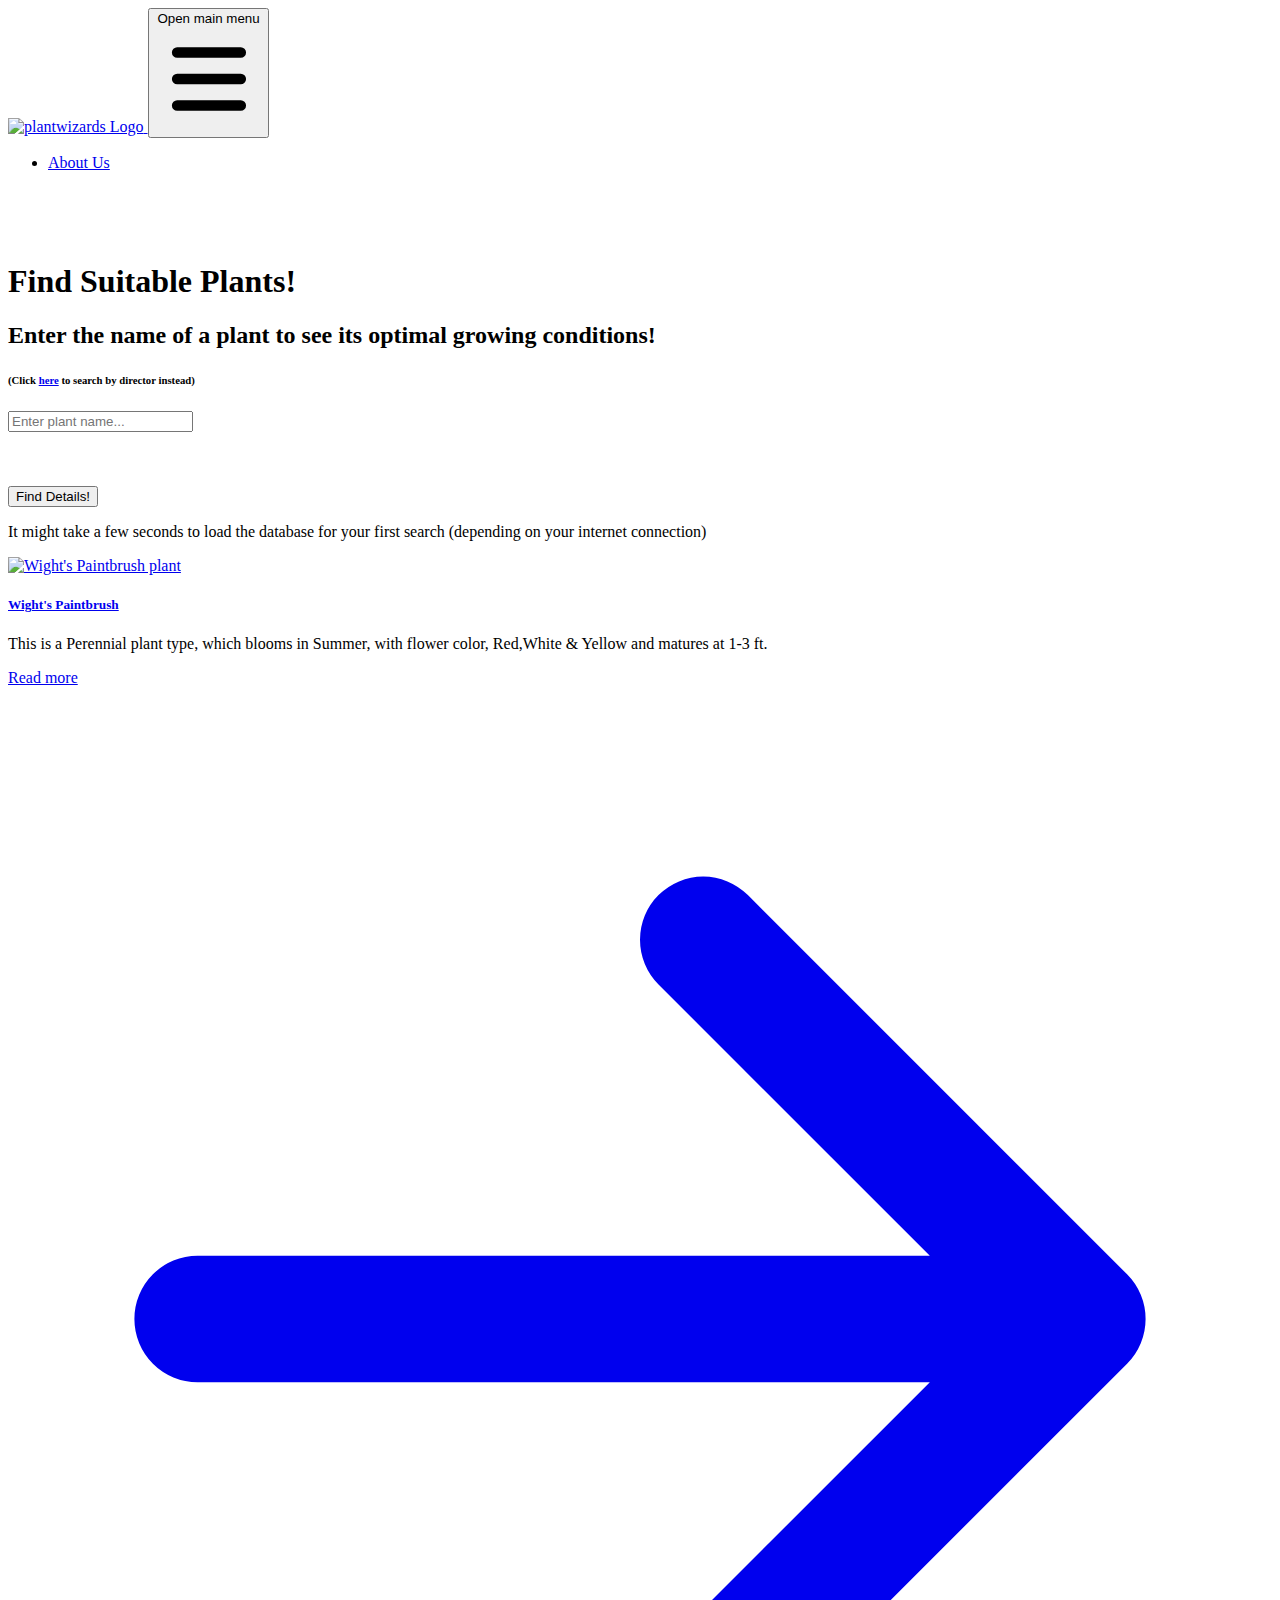
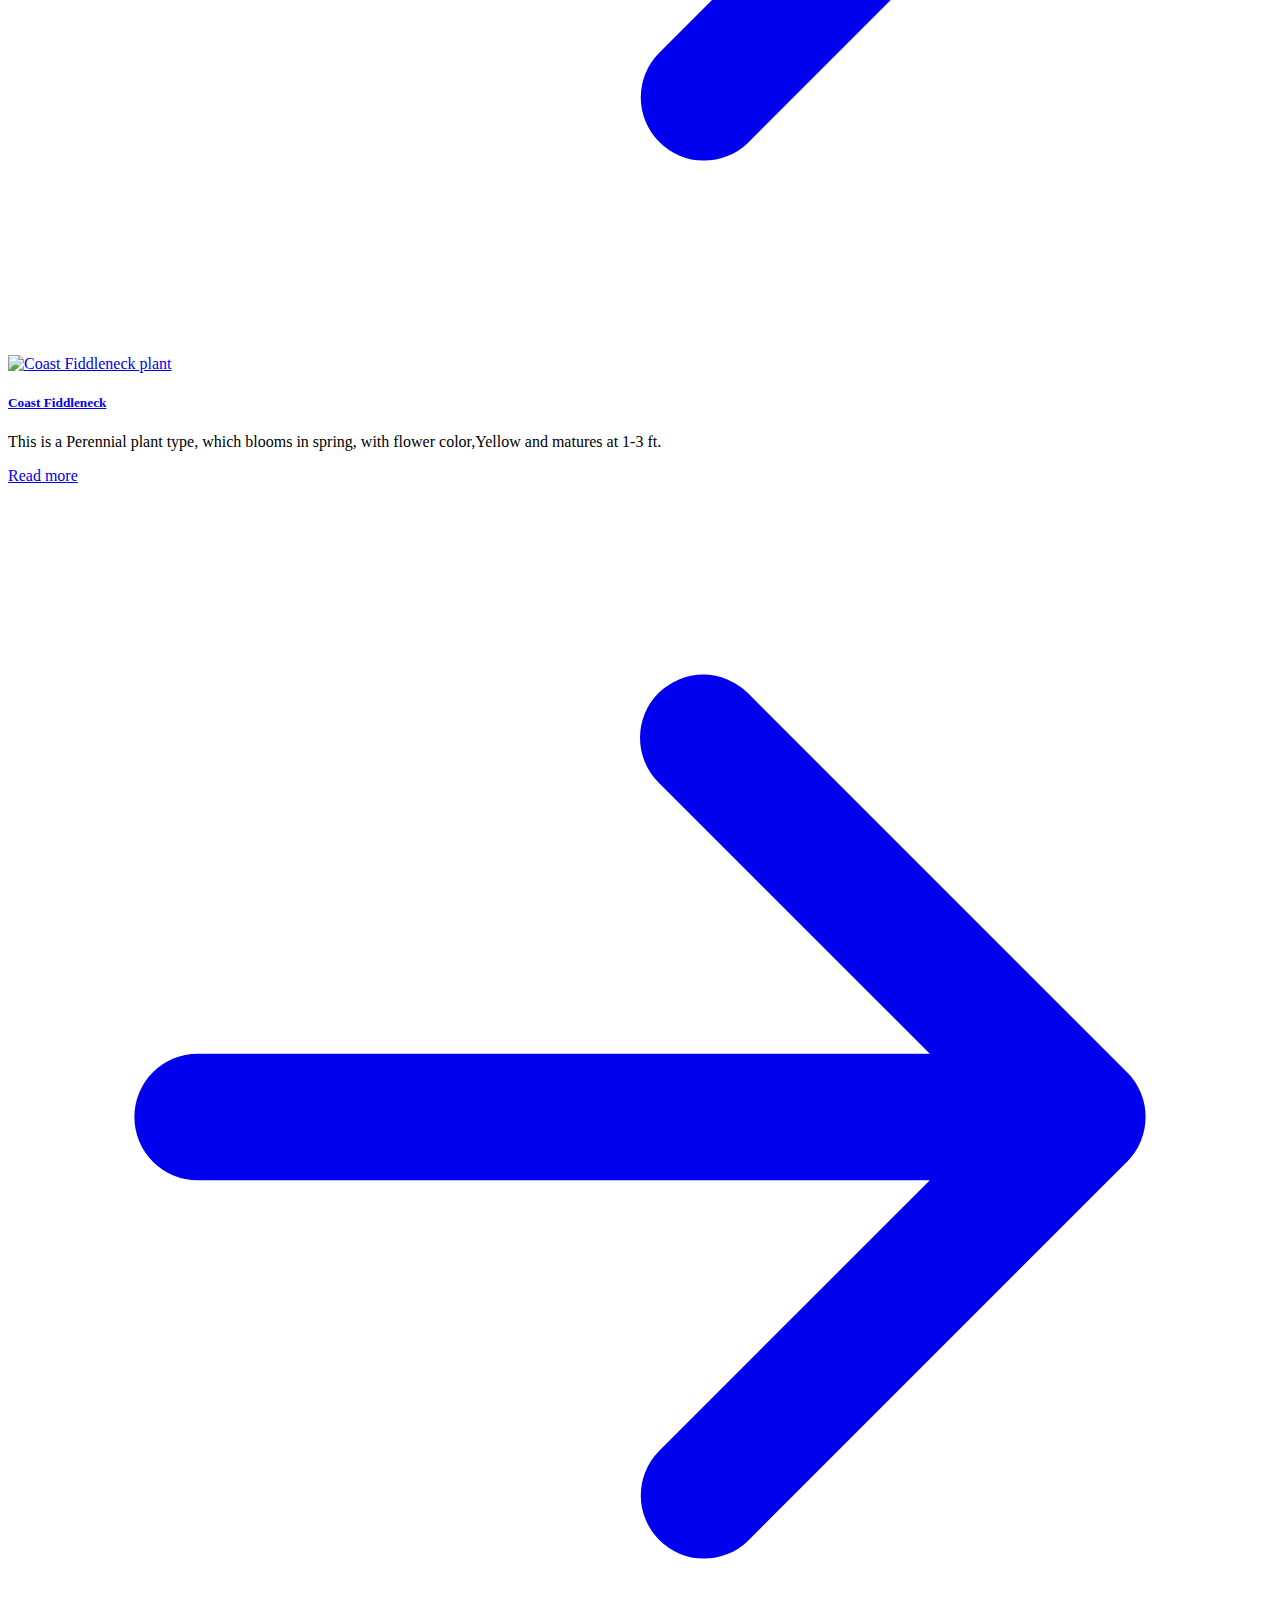
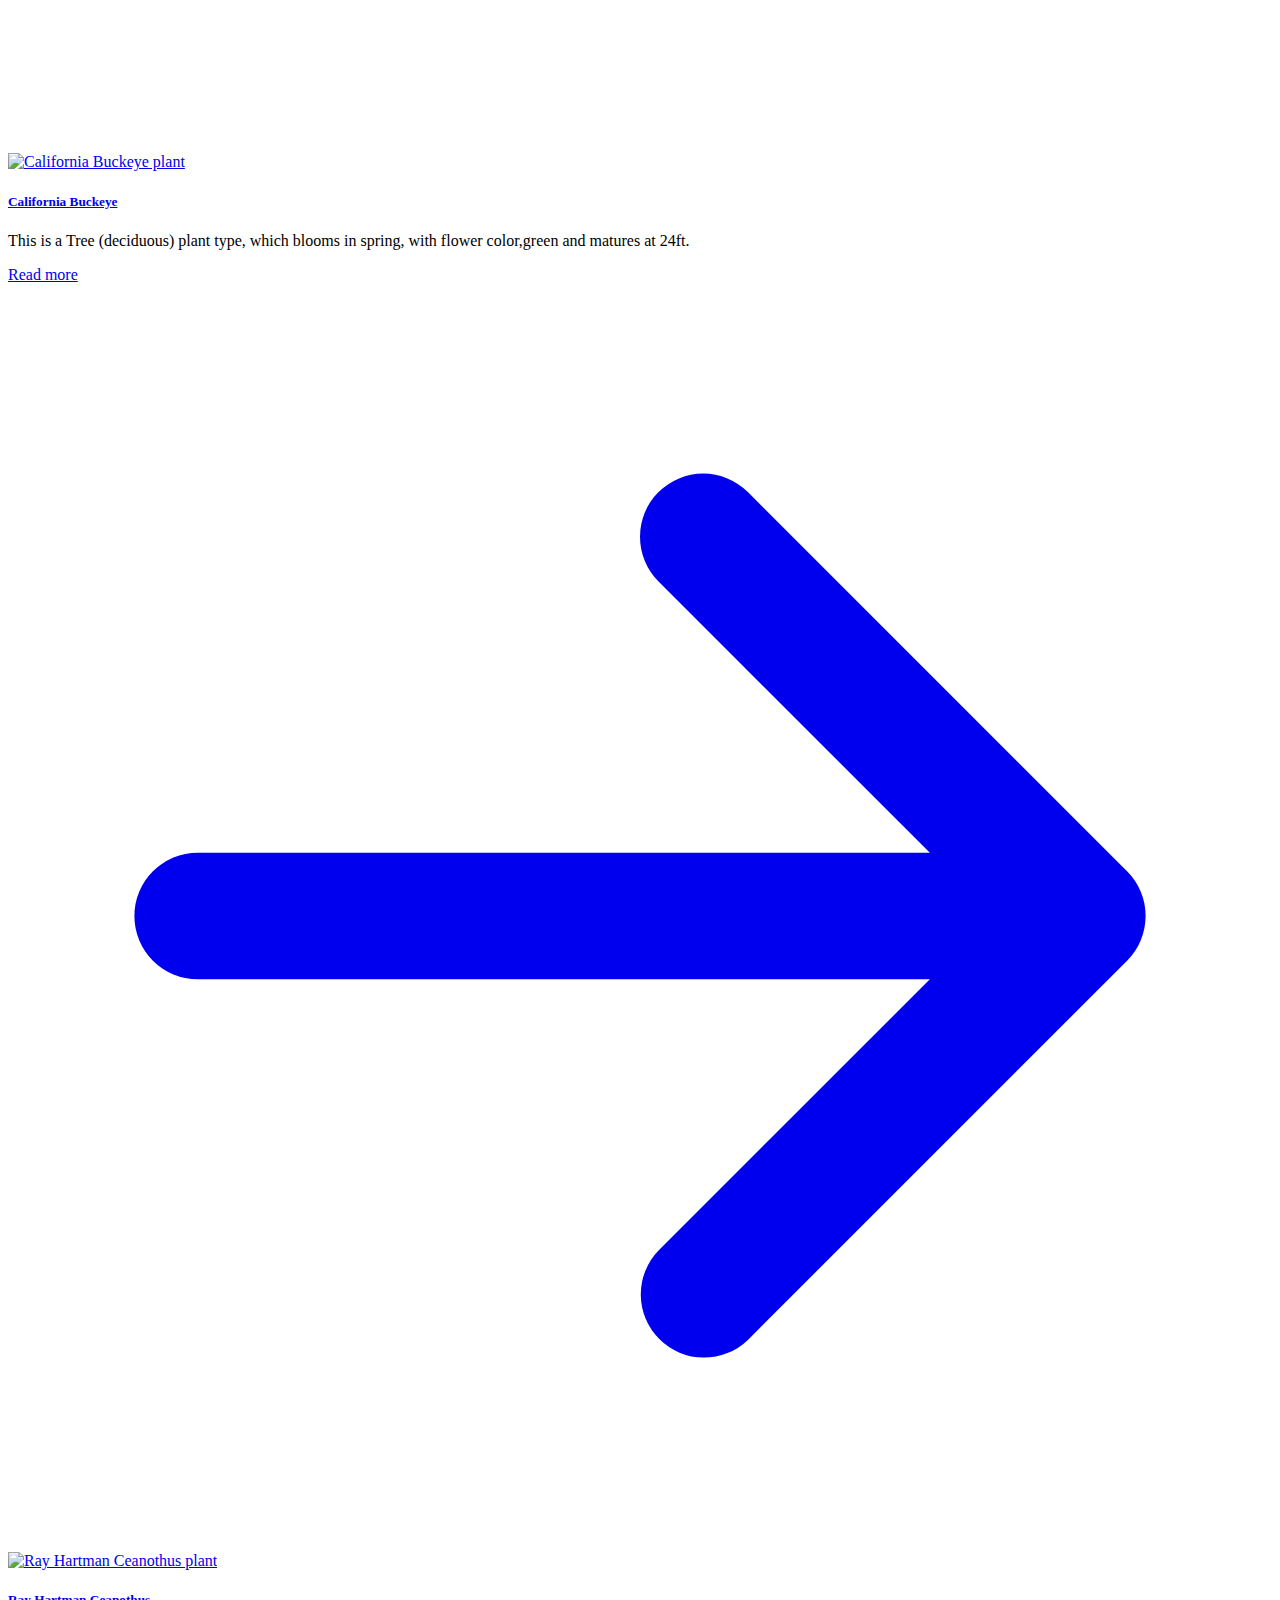
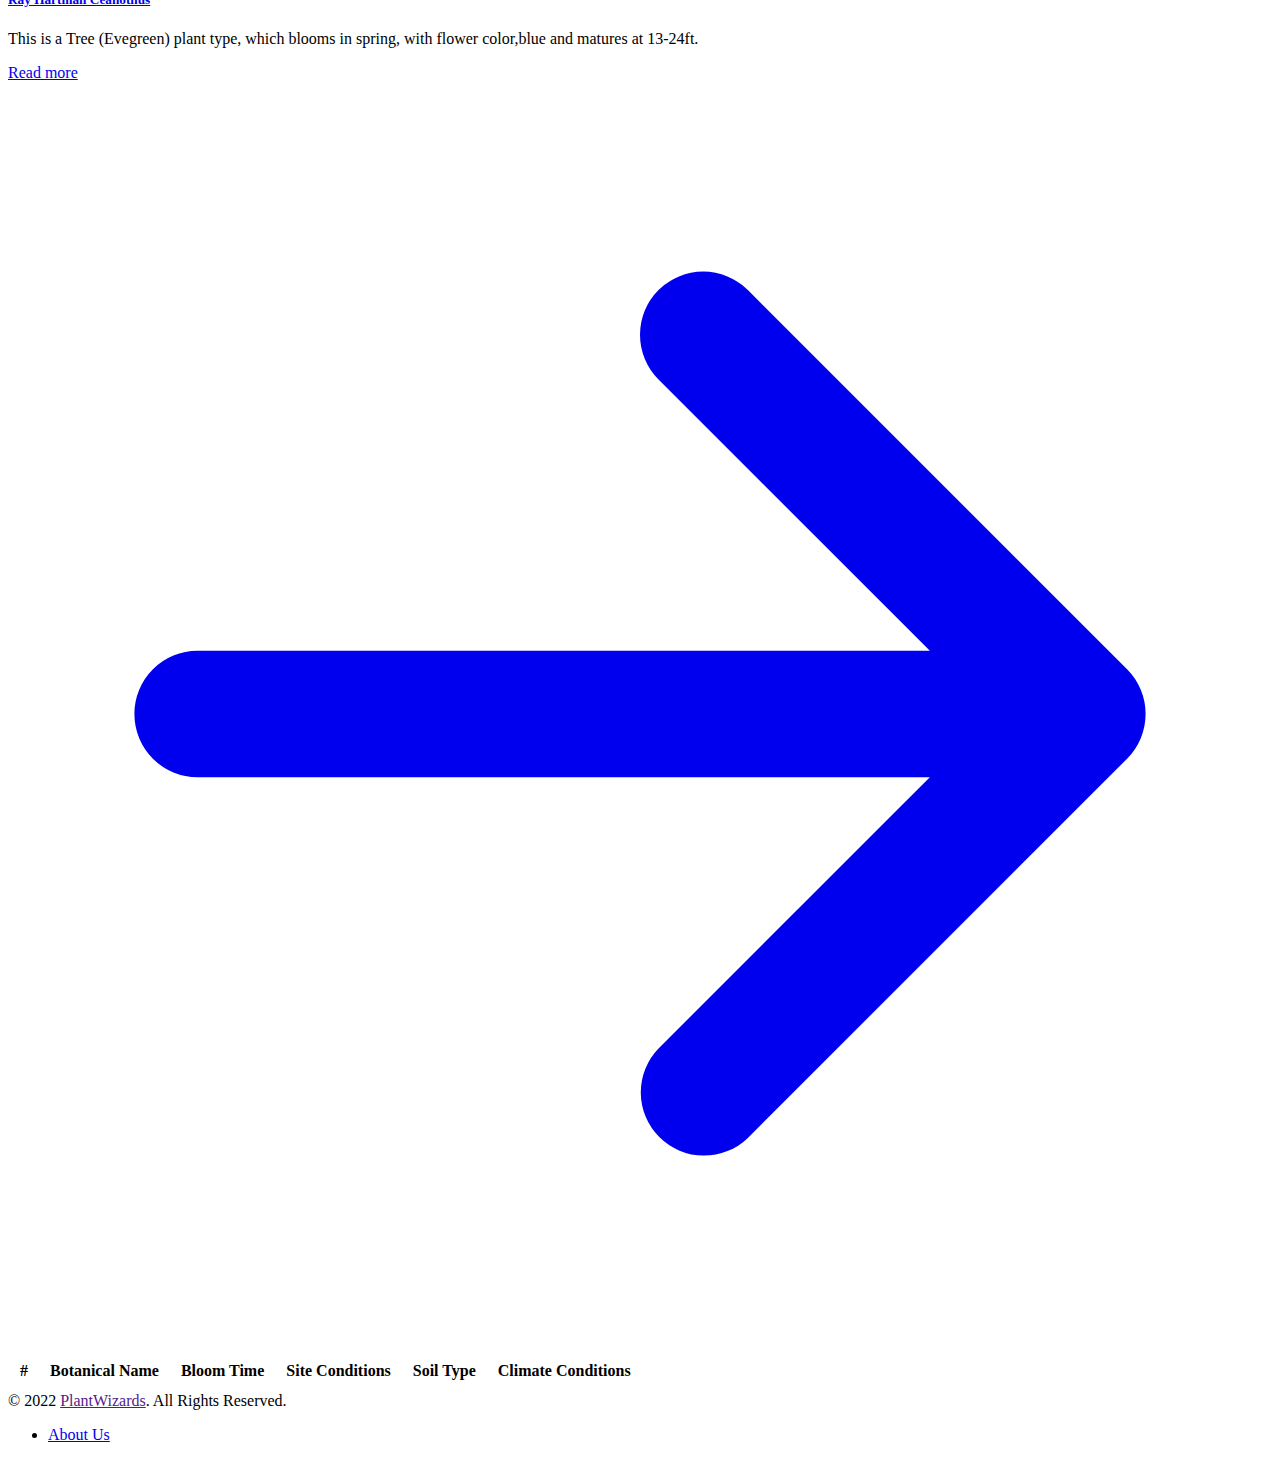
==== index.html @ cb4fd293 "Updated the images on the index page with the correct name" ====
<!DOCTYPE html>
<html lang="en">

<head>
  <!-- Global site tag (gtag.js) - Google Analytics -->

  <meta charset="utf-8" />
  <meta name="viewport" content="width=device-width, initial-scale=1, shrink-to-fit=yes" />
  <meta name="description" content="" />
  <meta name="author" content="" />
  <title>Indoor Plants!</title>

  <!-- Font Awesome icons (free version)-->
  <script src="https://use.fontawesome.com/releases/v5.15.1/js/all.js" crossorigin="anonymous"></script>
  <!-- Google fonts-->
  <link href="https://fonts.googleapis.com/css?family=Varela+Round" rel="stylesheet" />
  <script src="https://d3js.org/d3.v5.min.js"></script>

  <!-- Core theme CSS (includes Bootstrap)-->
  <link href="css/styles.css" rel="stylesheet" />


  <link rel="stylesheet" href="https://unpkg.com/flowbite@1.5.3/dist/flowbite.min.css" />
  <script src="https://cdn.tailwindcss.com"></script>
  <script src="https://cdn.tailwindcss.com?plugins=forms,typography,aspect-ratio,line-clamp"></script>

  <script>
    tailwind.config = {
      theme: {
        darkMode: 'class',
        extend: {
          fontFamily: {
            inter: ['Inter', 'sans-serif'],
            poppins: ['Poppins', 'sans-serif'],
          },
          colors: {
            darkGreen: '#328704',
            lightGreen: '#98E8BC',
          },
        },
      },
    }
  </script>

</head>




<body class="text-gray-500 dark:text-gray-400 dark:bg-gray-900">

  <header class="bg-darkGreen">
    <nav class=" border-gray-200 px-2 sm:px-4 rounded">

      <div class="container flex flex-wrap justify-between items-center mx-auto">
        <a href="index.html" class="flex items-center">
          <img src="PlantWizards logo.png" class="mr-3 h-8 w-auto lg:block" aria-current="page" alt="plantwizards Logo">
          <!-- <span class="self-center text-xl font-semibold whitespace-nowrap dark:text-white">Flowbite</span> -->
        </a>
        <button data-collapse-toggle="navbar-default" type="button"
          class="inline-flex items-center p-2 ml-3 text-sm text-gray-500 rounded-lg md:hidden hover:bg-gray-100 focus:outline-none focus:ring-2 focus:ring-gray-200 dark:text-gray-400 dark:hover:bg-gray-700 dark:focus:ring-gray-600"
          aria-controls="navbar-default" aria-expanded="false">
          <span class="sr-only">Open main menu</span>
          <svg class="w-6 h-6" aria-hidden="true" fill="currentColor" viewBox="0 0 20 20"
            xmlns="http://www.w3.org/2000/svg">
            <path fill-rule="evenodd"
              d="M3 5a1 1 0 011-1h12a1 1 0 110 2H4a1 1 0 01-1-1zM3 10a1 1 0 011-1h12a1 1 0 110 2H4a1 1 0 01-1-1zM3 15a1 1 0 011-1h12a1 1 0 110 2H4a1 1 0 01-1-1z"
              clip-rule="evenodd"></path>
          </svg>
        </button>
        <div class="hidden w-full md:block md:w-auto" id="navbar-default">
          <ul
            class="flex flex-col p-4 mt-4 rounded-lg border-gray-100 md:flex-row md:space-x-8 md:mt-0 md:text-sm md:font-medium md:border-0 md:bg-white md:bg-transparent dark:bg-gray-800 md:dark:bg-gray-900 dark:border-gray-700">
            <!-- <li>
              <a href="#" class="block py-2 pr-4 pl-3 text-white rounded hover:bg-gray-600 md:p-0 text-base"
                aria-current="page">Plant</a>
            </li> -->

            <li>
              <a href="About Us.html"
                class="block py-2 pr-4 pl-3 text-white rounded hover:bg-gray-600 hover:no-underline md:border-0  md:p-0 text-base">About
                Us</a>
            </li>

          </ul>

        </div>

      </div>
    </nav>

  </header>







  <div class="mas">
    <div class="container h-100 align-items-center">
      <div class="row">
        <div class="col-md-12">
          <div class="mx-auto">
            <br>
            <br>
            <br>
            <h1 class=>Find Suitable Plants!</h1>
            <h2 class=>Enter the name of a plant to see its optimal growing conditions!</h2>
            <h6>(Click <a href="https://jurgenarias.github.io/director/">here</a> to search by director instead)</h6>

            <form id="form">

              <div class="input-group input-group-newsletter">

                <input class="form-control" id="user-input" placeholder="Enter plant name..."
                  aria-label="Enter email..." aria-describedby="submit-button" />
                <br>
                <br>
                <br>
                <br>
                <div class="boton input-group-append" id="boton">
                  <button
                    class="mt-6 boton btn btn-secondary text-white bg-gray-800 hover:bg-gray-900 focus:outline-none focus:ring-4 focus:ring-gray-300 font-medium rounded-lg text-sm px-2 py-2.5 mr-2 mb-2 dark:bg-gray-800 dark:hover:bg-gray-700 dark:focus:ring-gray-700 dark:border-gray-700"
                    type="button" id="button">Find Details!</button>
                </div>
              </div>
            </form>

            <p class="mt-6 noresults">
            </p>
            <p class="noresults2">It might take a few seconds to load the database for your first search (depending on
              your internet connection)
            </p>


            <!-- Card section -->
            <div class="container mx-auto p-0.5 grid grid-cols-4 gap-4">

              <div
                class="mt-6 mx-2 max-w-sm bg-white rounded-sm border border-gray-200 shadow-md dark:bg-gray-800 dark:border-gray-700">
                <a href="#">
                  <img class="mt-6 mx-auto w-60" src="images\Wight's_Paintbrush.jpg" alt="Wight's Paintbrush plant">
                </a>
                <div class="p-3">
                  <a href="#">
                    <h5 class="text-base font-bold tracking-tight text-gray-900 dark:text-white">Wight's Paintbrush</h5>
                  </a>
                  <p class="mb-3 text-sm font-light text-gray-700 dark:text-gray-400"> This is a Perennial plant type, which	
                    blooms in Summer, with flower color, Red,White & Yellow and matures at 1-3 ft.</p>
                  <a href="#"
                    class="inline-flex items-center py-2 px-3 text-sm font-medium text-center text-white bg-blue-700 rounded-lg hover:bg-blue-800 focus:ring-4 focus:outline-none focus:ring-blue-300 dark:bg-blue-600 dark:hover:bg-blue-700 dark:focus:ring-blue-800">
                    Read more
                    <svg aria-hidden="true" class="ml-2 -mr-1 w-4 h-4" fill="currentColor" viewBox="0 0 20 20"
                      xmlns="http://www.w3.org/2000/svg">
                      <path fill-rule="evenodd"
                        d="M10.293 3.293a1 1 0 011.414 0l6 6a1 1 0 010 1.414l-6 6a1 1 0 01-1.414-1.414L14.586 11H3a1 1 0 110-2h11.586l-4.293-4.293a1 1 0 010-1.414z"
                        clip-rule="evenodd"></path>
                    </svg>
                  </a>
                </div>
              </div>

              <div
                class="mt-6 mx-2 max-w-sm bg-white rounded-sm border border-gray-200 shadow-md dark:bg-gray-800 dark:border-gray-700">
                <a href="#">
                  <img class="mt-6 mx-auto" src="images\Coast_Fiddleneck.jpg" alt="Coast Fiddleneck plant">
                </a>
                <div class="p-3">
                  <a href="#">
                    <h5 class="text-base font-bold tracking-tight text-gray-900 dark:text-white">Coast Fiddleneck</h5>
                  </a>
                  <p class="mb-7 text-sm font-light text-gray-700 dark:text-gray-400">This is a Perennial plant type, which	
                    blooms in spring, with flower color,Yellow and matures at 1-3 ft.</p>
                  <a href="#"
                    class="inline-flex items-center py-2 px-3 text-sm font-medium text-center text-white bg-blue-700 rounded-lg hover:bg-blue-800 focus:ring-4 focus:outline-none focus:ring-blue-300 dark:bg-blue-600 dark:hover:bg-blue-700 dark:focus:ring-blue-800">
                    Read more
                    <svg aria-hidden="true" class="ml-2 -mr-1 w-4 h-4" fill="currentColor" viewBox="0 0 20 20"
                      xmlns="http://www.w3.org/2000/svg">
                      <path fill-rule="evenodd"
                        d="M10.293 3.293a1 1 0 011.414 0l6 6a1 1 0 010 1.414l-6 6a1 1 0 01-1.414-1.414L14.586 11H3a1 1 0 110-2h11.586l-4.293-4.293a1 1 0 010-1.414z"
                        clip-rule="evenodd"></path>
                    </svg>
                  </a>
                </div>
              </div>

              <div
                class="mt-6 mx-2 max-w-sm bg-white rounded-sm border border-gray-200 shadow-md dark:bg-gray-800 dark:border-gray-700">
                <a href="#">
                  <img class="mt-6 mx-auto w-60" src="images\California_Buckeye.jpg" alt="California Buckeye plant">
                </a>
                <div class="p-3">
                  <a href="#">
                    <h5 class="text-base font-bold tracking-tight text-gray-900 dark:text-white">California Buckeye</h5>
                  </a>
                  <p class="mb-7 text-sm font-light text-gray-700 dark:text-gray-400">This is a Tree (deciduous) plant type, which	
                    blooms in spring, with flower color,green and matures at 24ft.</p>
                  <a href="#"
                    class="inline-flex items-center py-2 px-3 text-sm font-medium text-center text-white bg-blue-700 rounded-lg hover:bg-blue-800 focus:ring-4 focus:outline-none focus:ring-blue-300 dark:bg-blue-600 dark:hover:bg-blue-700 dark:focus:ring-blue-800">
                    Read more
                    <svg aria-hidden="true" class="ml-2 -mr-1 w-4 h-4" fill="currentColor" viewBox="0 0 20 20"
                      xmlns="http://www.w3.org/2000/svg">
                      <path fill-rule="evenodd"
                        d="M10.293 3.293a1 1 0 011.414 0l6 6a1 1 0 010 1.414l-6 6a1 1 0 01-1.414-1.414L14.586 11H3a1 1 0 110-2h11.586l-4.293-4.293a1 1 0 010-1.414z"
                        clip-rule="evenodd"></path>
                    </svg>
                  </a>
                </div>
              </div>

              <div
                class="mt-6 mx-2 max-w-sm bg-white rounded-sm border border-gray-200 shadow-md dark:bg-gray-800 dark:border-gray-700">
                <a href="#">
                  <img class="mt-6 mx-auto" src="images\Ray_Hartman_Ceanothus.jpg" alt="Ray Hartman Ceanothus plant">
                </a>
                <div class="p-3">
                  <a href="#">
                    <h5 class="text-base font-bold tracking-tight text-gray-900 dark:text-white">Ray Hartman Ceanothus</h5>
                  </a>
                  <p class="mb-7 text-sm font-light text-gray-700 dark:text-gray-400">This is a Tree (Evegreen) plant type, which	
                    blooms in spring, with flower color,blue and matures at 13-24ft.</p>
                  <a href="#"
                    class="inline-flex items-center py-2 px-3 text-sm font-medium text-center text-white bg-blue-700 rounded-lg hover:bg-blue-800 focus:ring-4 focus:outline-none focus:ring-blue-300 dark:bg-blue-600 dark:hover:bg-blue-700 dark:focus:ring-blue-800">
                    Read more
                    <svg aria-hidden="true" class="ml-2 -mr-1 w-4 h-4" fill="currentColor" viewBox="0 0 20 20"
                      xmlns="http://www.w3.org/2000/svg">
                      <path fill-rule="evenodd"
                        d="M10.293 3.293a1 1 0 011.414 0l6 6a1 1 0 010 1.414l-6 6a1 1 0 01-1.414-1.414L14.586 11H3a1 1 0 110-2h11.586l-4.293-4.293a1 1 0 010-1.414z"
                        clip-rule="evenodd"></path>
                    </svg>
                  </a>
                </div>
              </div>

            </div>

            <!-- Card section end -->

            <table class="mt-4 table" cellpadding="10">
              <tbody>
                <thead>
                  <tr>
                    <th scope="col">#</th>
                    <th scope="col">Botanical Name</th>
                    <th scope="col">Bloom Time</th>
                    <th scope="col">Site Conditions</th>
                    <th scope="col">Soil Type</th>
                    <th scope="col">Climate Conditions</th>

                  </tr>
                </thead>

              </tbody>
            </table>


          </div>
        </div>

      </div>
    </div>


  </div>




  <footer class="p-4 bg-white rounded-lg shadow md:flex md:items-center md:justify-between md:p-6 dark:bg-gray-800">
    <span class="text-sm text-gray-500 sm:text-center dark:text-gray-400">© 2022 <a href=""
        class="hover:underline">PlantWizards</a>. All Rights Reserved.
    </span>
    <ul class="flex flex-wrap items-center mt-3 text-sm text-gray-500 dark:text-gray-400 sm:mt-0">
      <li>
        <a href="About Us.html" class="mr-4 hover:underline md:mr-6 ">About Us</a>
      </li>
    </ul>
  </footer>


  <script src="https://unpkg.com/flowbite@1.5.3/dist/flowbite.js"></script>

  <script src="app.js"></script>
  <script src="https://cdn.jsdelivr.net/npm/underscore@1.12.0/underscore-min.js"></script>
  <script src="https://cdnjs.cloudflare.com/ajax/libs/jquery/3.5.1/jquery.min.js"></script>
  <script src="https://cdn.jsdelivr.net/npm/bootstrap@4.5.3/dist/js/bootstrap.bundle.min.js"></script>
  <!-- Third party plugin JS-->
  <script src="https://cdnjs.cloudflare.com/ajax/libs/jquery-easing/1.4.1/jquery.easing.min.js"></script>
  <!-- Core theme JS-->
  <!-- <script src="js/scripts.js"></script> -->
  <script src="vendor/jquery/jquery.min.js"></script>
  <script src="vendor/bootstrap/js/bootstrap.bundle.min.js"></script>

  <!-- Custom scripts for this template -->
  <!-- <script src="js/coming-soon.min.js"></script> -->
</body>

</html>
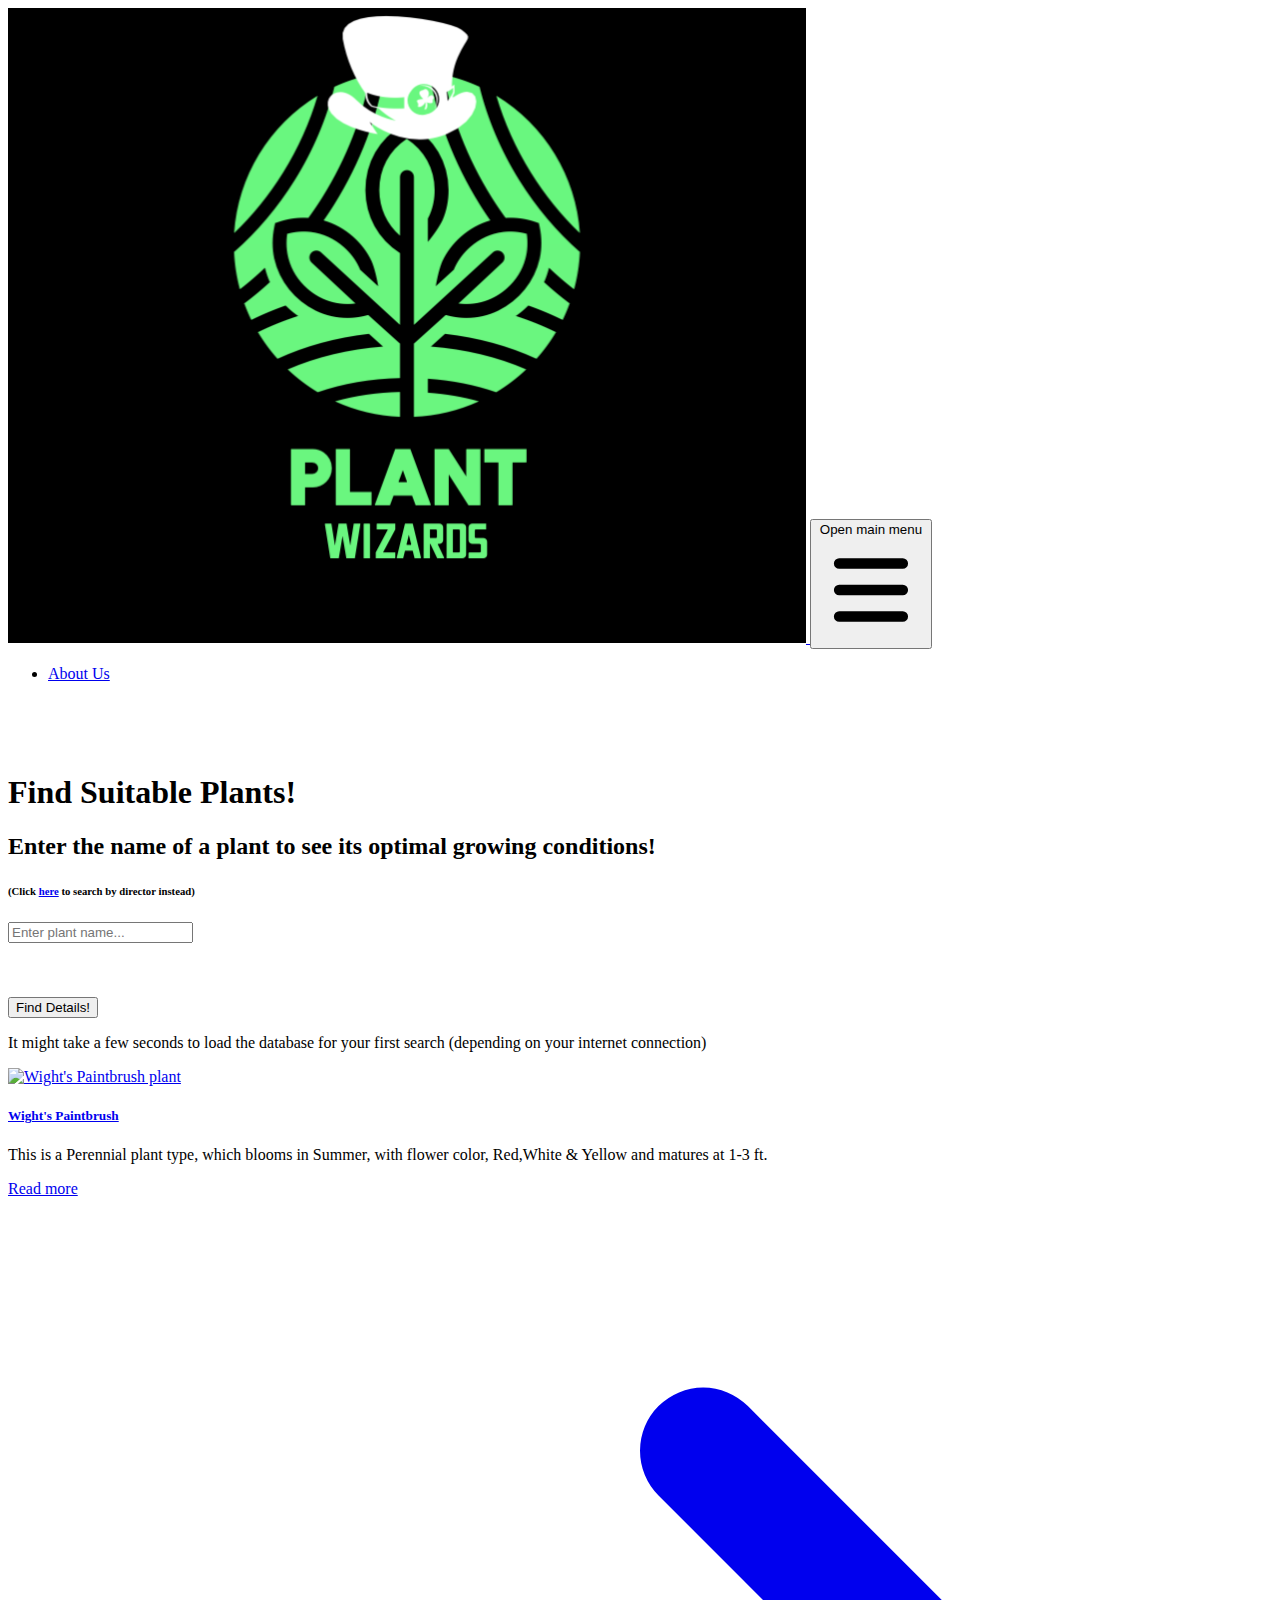
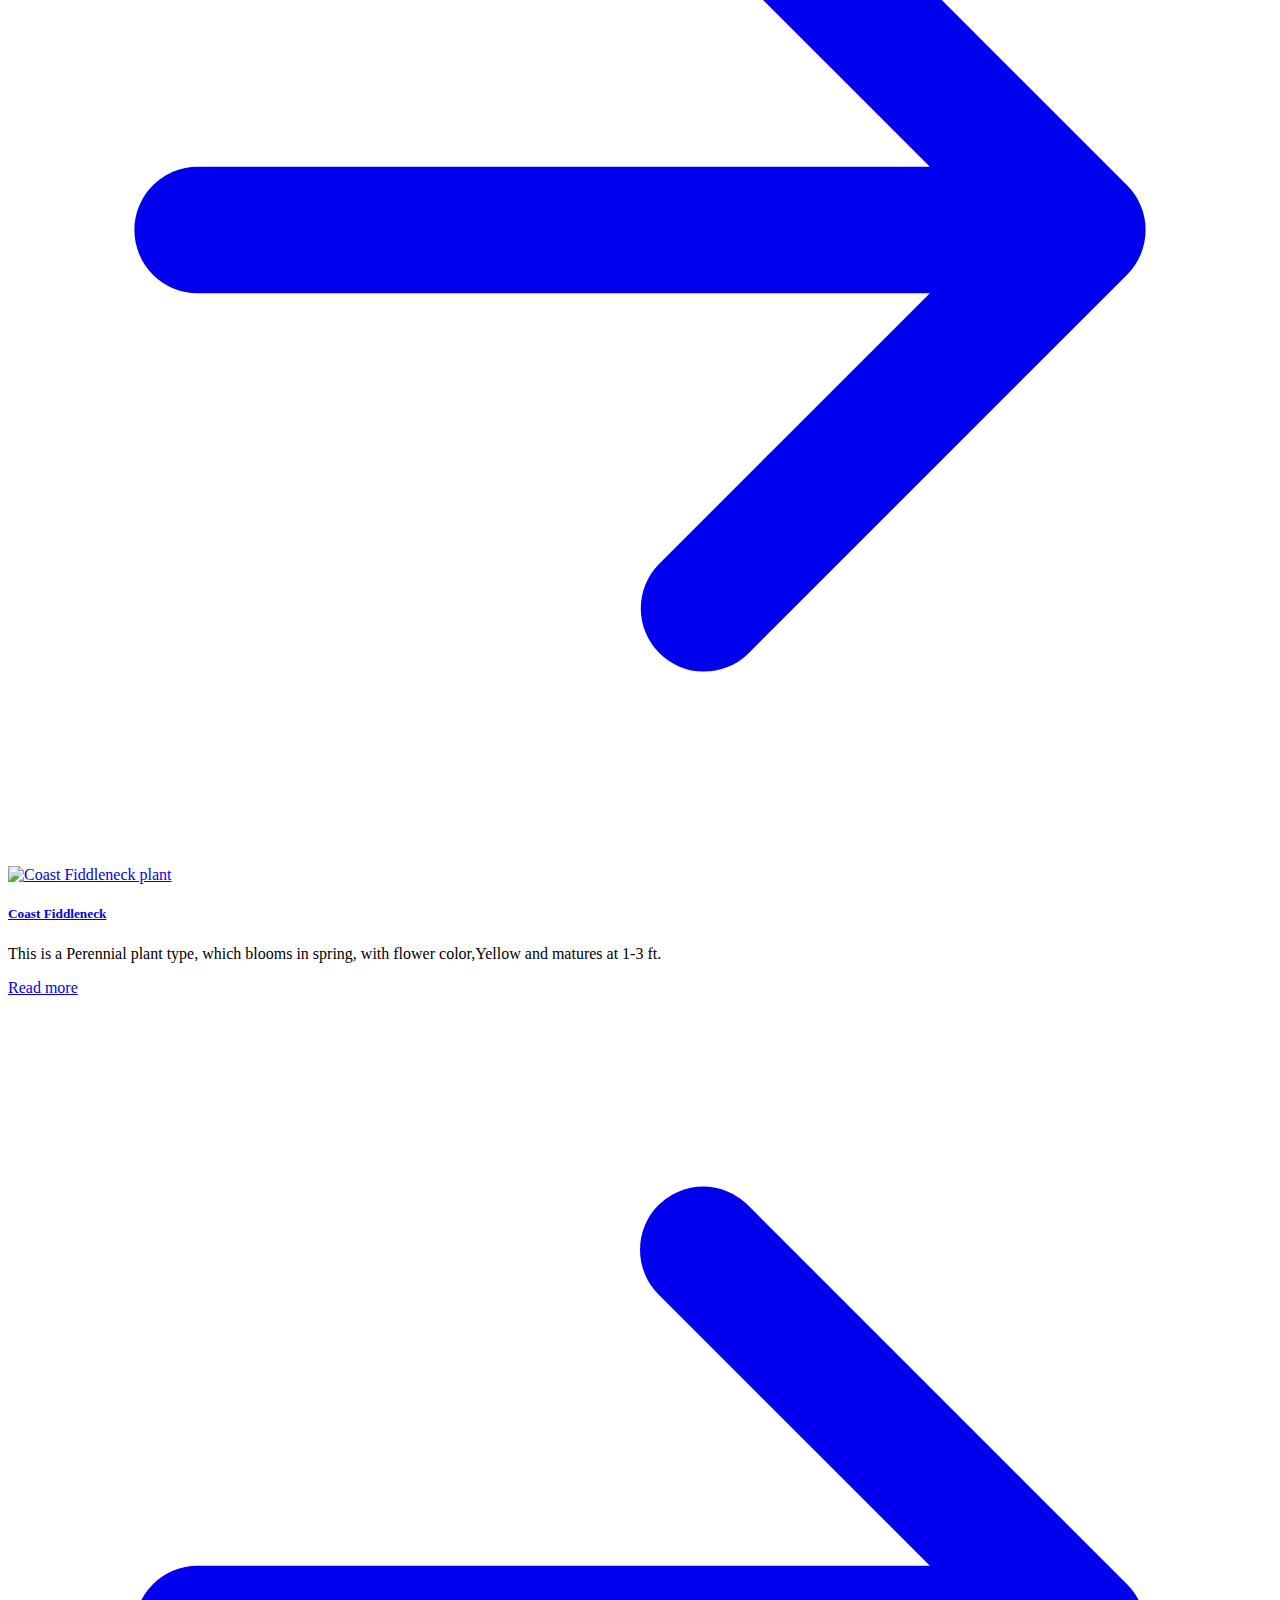
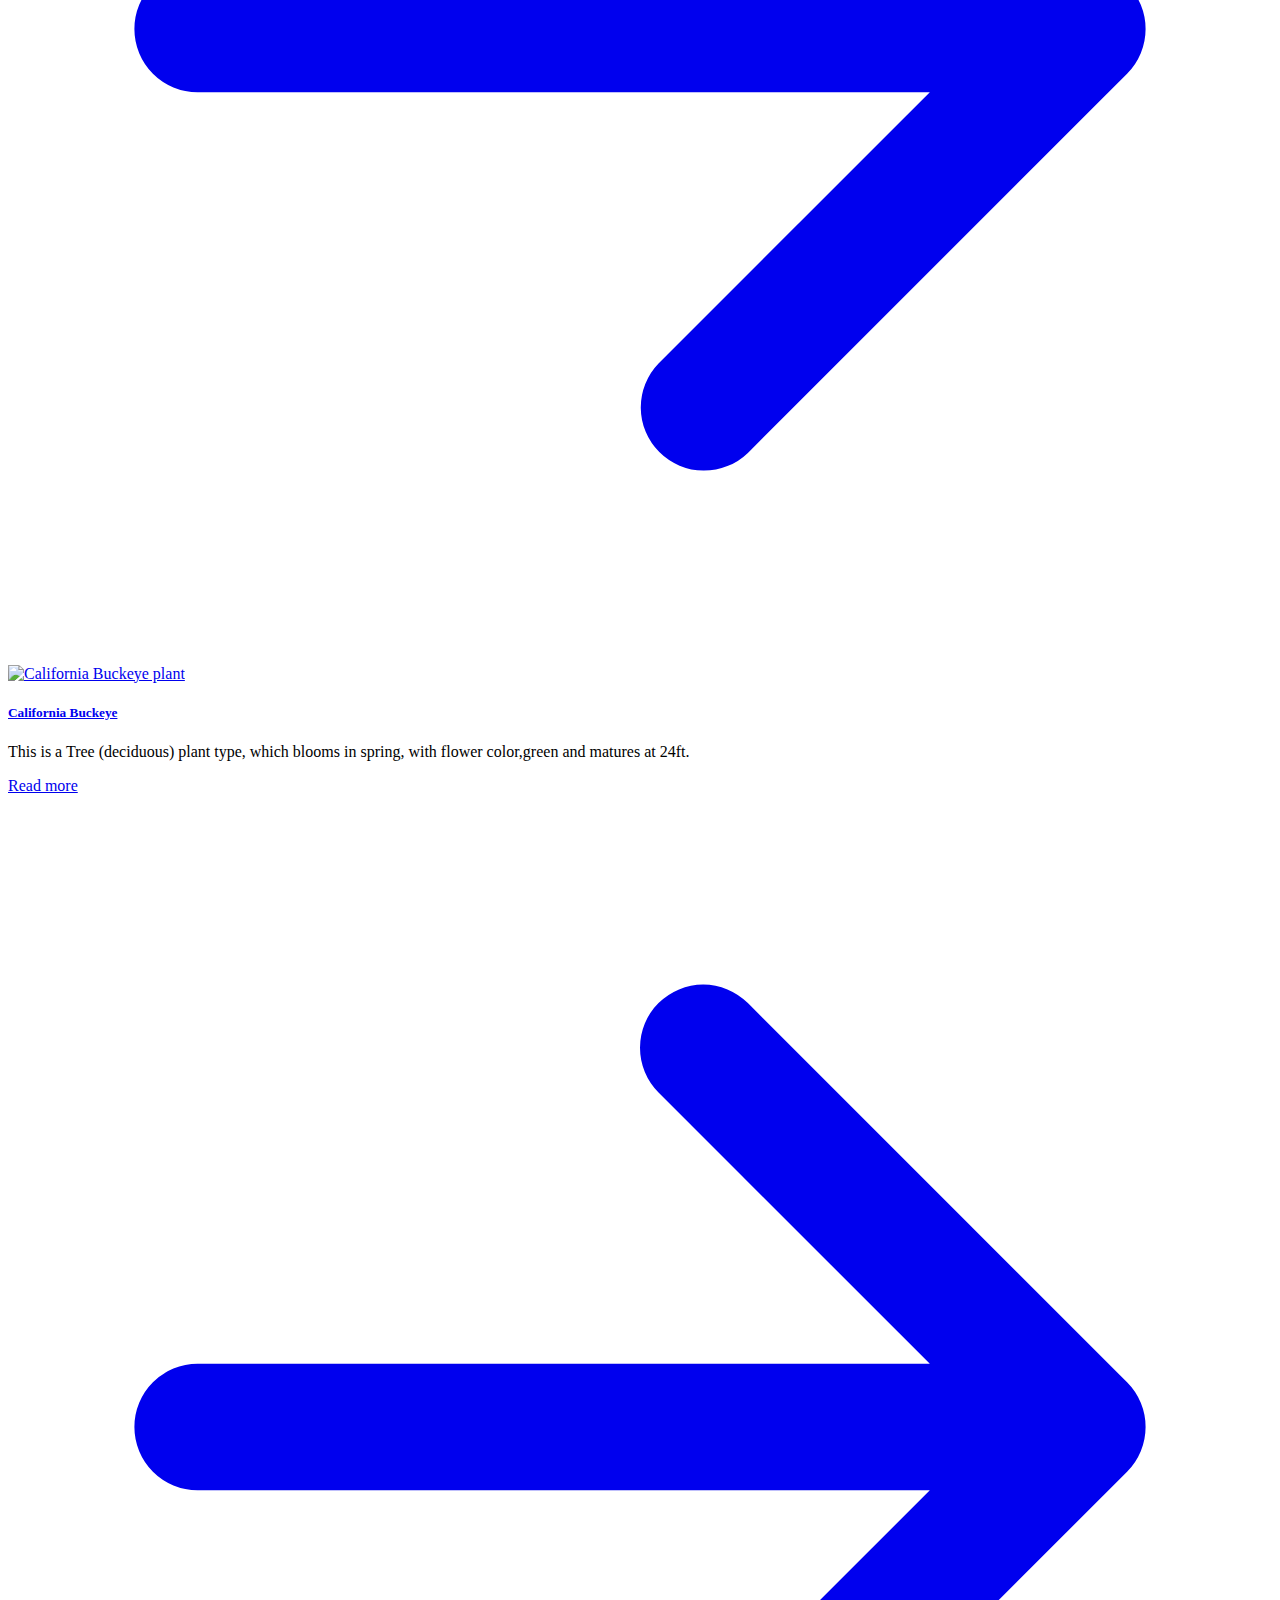
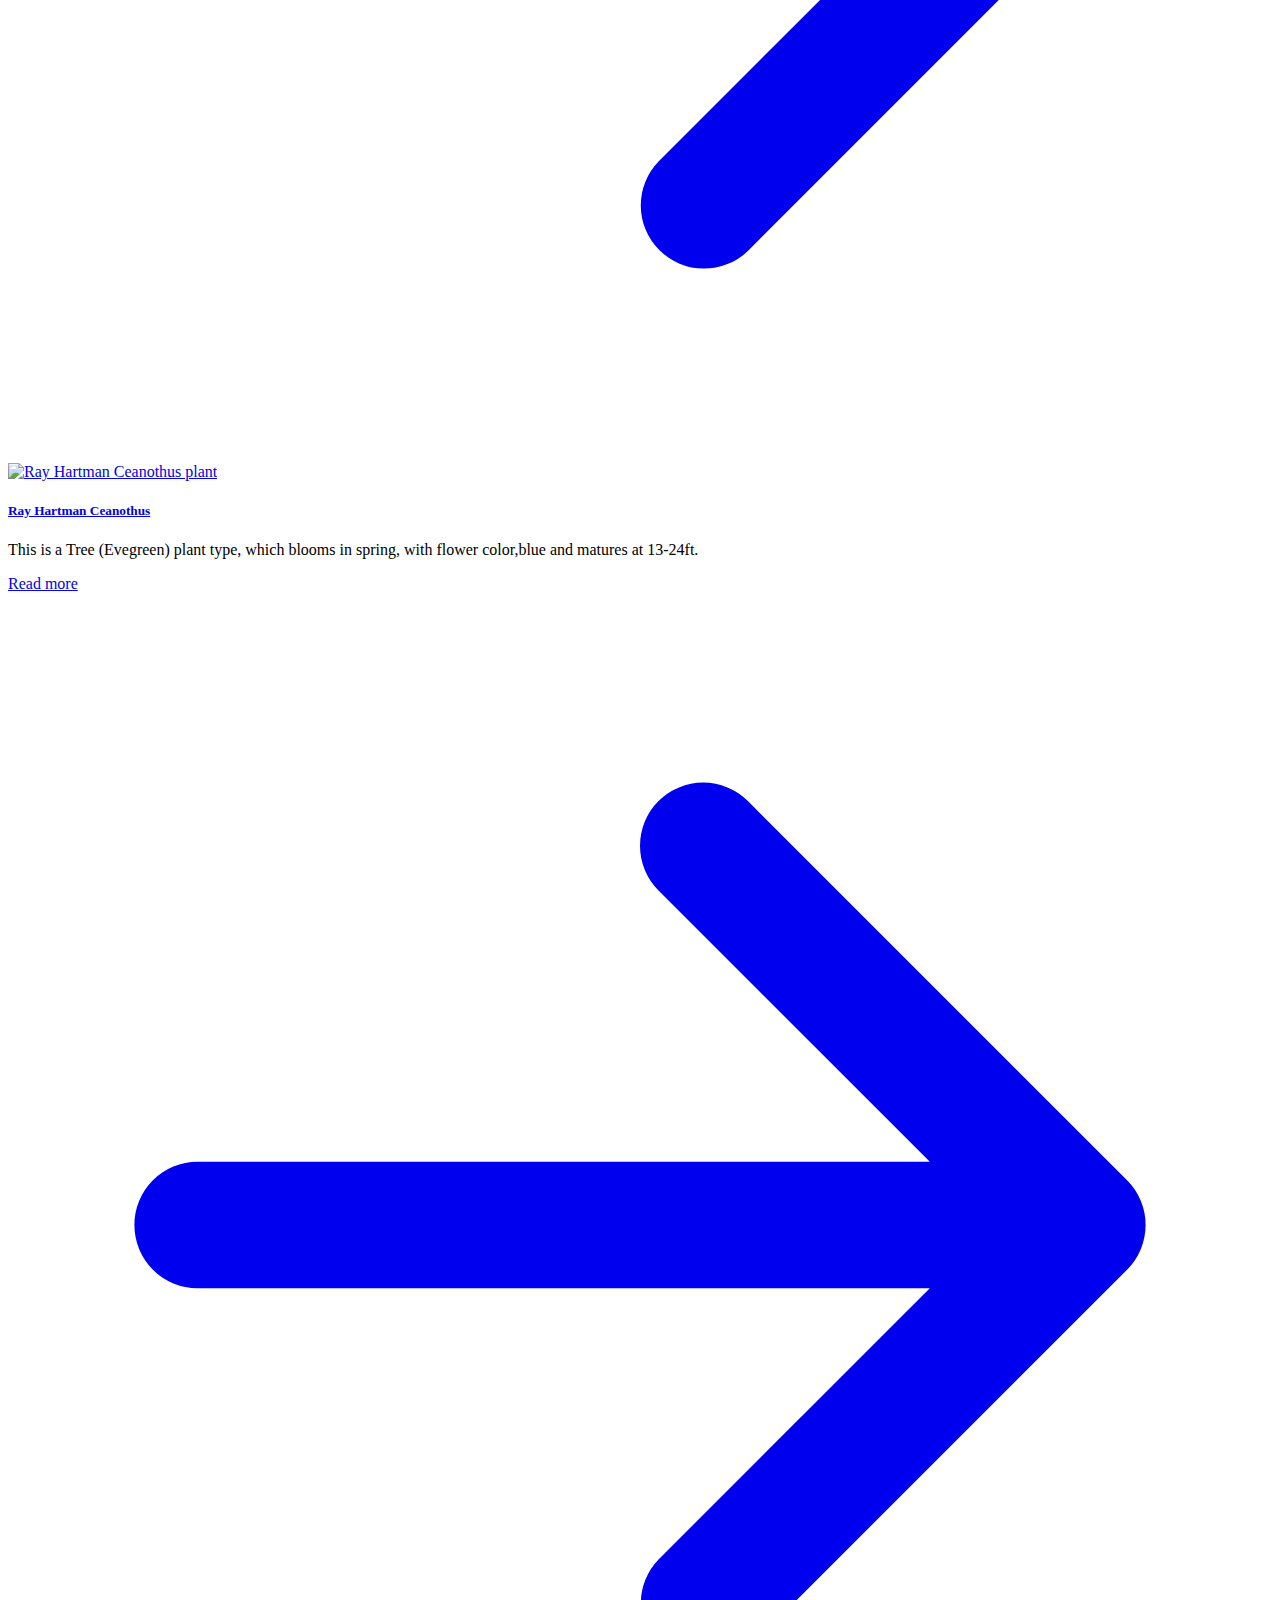
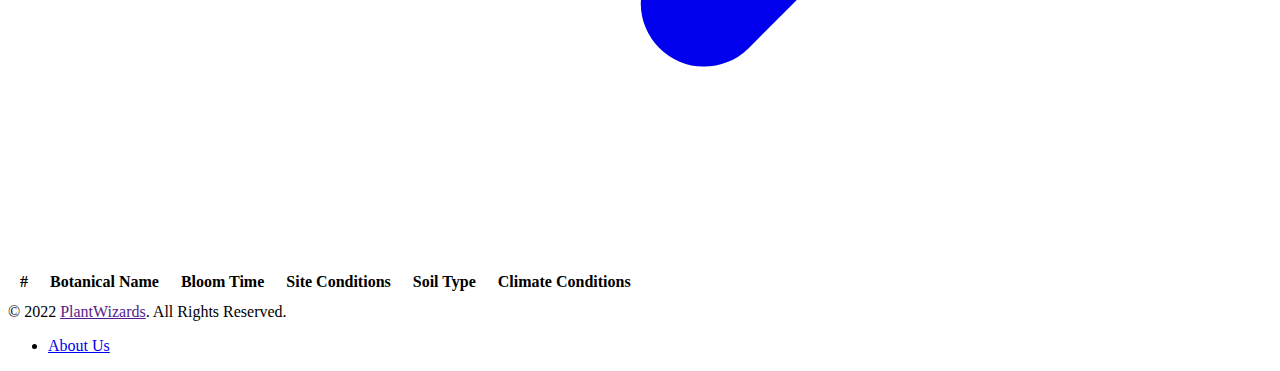
==== commit e9442a02: "updated Color of green" ====
--- a/index.html
+++ b/index.html
@@ -34,7 +34,7 @@
             poppins: ['Poppins', 'sans-serif'],
           },
           colors: {
-            darkGreen: '#328704',
+            mintGreen: '#98FF98',
             lightGreen: '#98E8BC',
           },
         },
@@ -46,15 +46,15 @@
 
 
 
-
-<body class="text-gray-500 dark:text-gray-400 dark:bg-gray-900">
-
-  <header class="bg-darkGreen">
+<!--Body Layout-->
+<body class="text-gray-500 dark:text-gray-400">
+
+  <header class="bg-mintGreen">
     <nav class=" border-gray-200 px-2 sm:px-4 rounded">
 
       <div class="container flex flex-wrap justify-between items-center mx-auto">
         <a href="index.html" class="flex items-center">
-          <img src="PlantWizards logo.png" class="mr-3 h-8 w-auto lg:block" aria-current="page" alt="plantwizards Logo">
+          <img src="logo.jpg" class="mr-3 h-8 w-auto lg:block" aria-current="page" alt="plantwizards Logo">
           <!-- <span class="self-center text-xl font-semibold whitespace-nowrap dark:text-white">Flowbite</span> -->
         </a>
         <button data-collapse-toggle="navbar-default" type="button"
@@ -140,13 +140,13 @@
               <div
                 class="mt-6 mx-2 max-w-sm bg-white rounded-sm border border-gray-200 shadow-md dark:bg-gray-800 dark:border-gray-700">
                 <a href="#">
-                  <img class="mt-6 mx-auto w-60" src="images\Wight's_Paintbrush.jpg" alt="Wight's Paintbrush plant">
+                  <img class="mt-1 mx-auto w-60" src="images\Wight's_Paintbrush.jpg" alt="Wight's Paintbrush plant">
                 </a>
                 <div class="p-3">
                   <a href="#">
                     <h5 class="text-base font-bold tracking-tight text-gray-900 dark:text-white">Wight's Paintbrush</h5>
                   </a>
-                  <p class="mb-3 text-sm font-light text-gray-700 dark:text-gray-400"> This is a Perennial plant type, which	
+                  <p class="mb-3 text-sm font-normal text-gray-700 dark:text-gray-4000"> This is a Perennial plant type, which	
                     blooms in Summer, with flower color, Red,White & Yellow and matures at 1-3 ft.</p>
                   <a href="#"
                     class="inline-flex items-center py-2 px-3 text-sm font-medium text-center text-white bg-blue-700 rounded-lg hover:bg-blue-800 focus:ring-4 focus:outline-none focus:ring-blue-300 dark:bg-blue-600 dark:hover:bg-blue-700 dark:focus:ring-blue-800">
@@ -170,7 +170,7 @@
                   <a href="#">
                     <h5 class="text-base font-bold tracking-tight text-gray-900 dark:text-white">Coast Fiddleneck</h5>
                   </a>
-                  <p class="mb-7 text-sm font-light text-gray-700 dark:text-gray-400">This is a Perennial plant type, which	
+                  <p class="mb-7 text-sm font-normal text-gray-700 dark:text-gray-400">This is a Perennial plant type, which	
                     blooms in spring, with flower color,Yellow and matures at 1-3 ft.</p>
                   <a href="#"
                     class="inline-flex items-center py-2 px-3 text-sm font-medium text-center text-white bg-blue-700 rounded-lg hover:bg-blue-800 focus:ring-4 focus:outline-none focus:ring-blue-300 dark:bg-blue-600 dark:hover:bg-blue-700 dark:focus:ring-blue-800">
@@ -194,7 +194,7 @@
                   <a href="#">
                     <h5 class="text-base font-bold tracking-tight text-gray-900 dark:text-white">California Buckeye</h5>
                   </a>
-                  <p class="mb-7 text-sm font-light text-gray-700 dark:text-gray-400">This is a Tree (deciduous) plant type, which	
+                  <p class="mb-7 text-sm font-normal text-gray-700 dark:text-gray-400">This is a Tree (deciduous) plant type, which	
                     blooms in spring, with flower color,green and matures at 24ft.</p>
                   <a href="#"
                     class="inline-flex items-center py-2 px-3 text-sm font-medium text-center text-white bg-blue-700 rounded-lg hover:bg-blue-800 focus:ring-4 focus:outline-none focus:ring-blue-300 dark:bg-blue-600 dark:hover:bg-blue-700 dark:focus:ring-blue-800">
@@ -218,7 +218,7 @@
                   <a href="#">
                     <h5 class="text-base font-bold tracking-tight text-gray-900 dark:text-white">Ray Hartman Ceanothus</h5>
                   </a>
-                  <p class="mb-7 text-sm font-light text-gray-700 dark:text-gray-400">This is a Tree (Evegreen) plant type, which	
+                  <p class="mb-7 text-sm font-normal text-gray-700 dark:text-gray-400">This is a Tree (Evegreen) plant type, which	
                     blooms in spring, with flower color,blue and matures at 13-24ft.</p>
                   <a href="#"
                     class="inline-flex items-center py-2 px-3 text-sm font-medium text-center text-white bg-blue-700 rounded-lg hover:bg-blue-800 focus:ring-4 focus:outline-none focus:ring-blue-300 dark:bg-blue-600 dark:hover:bg-blue-700 dark:focus:ring-blue-800">
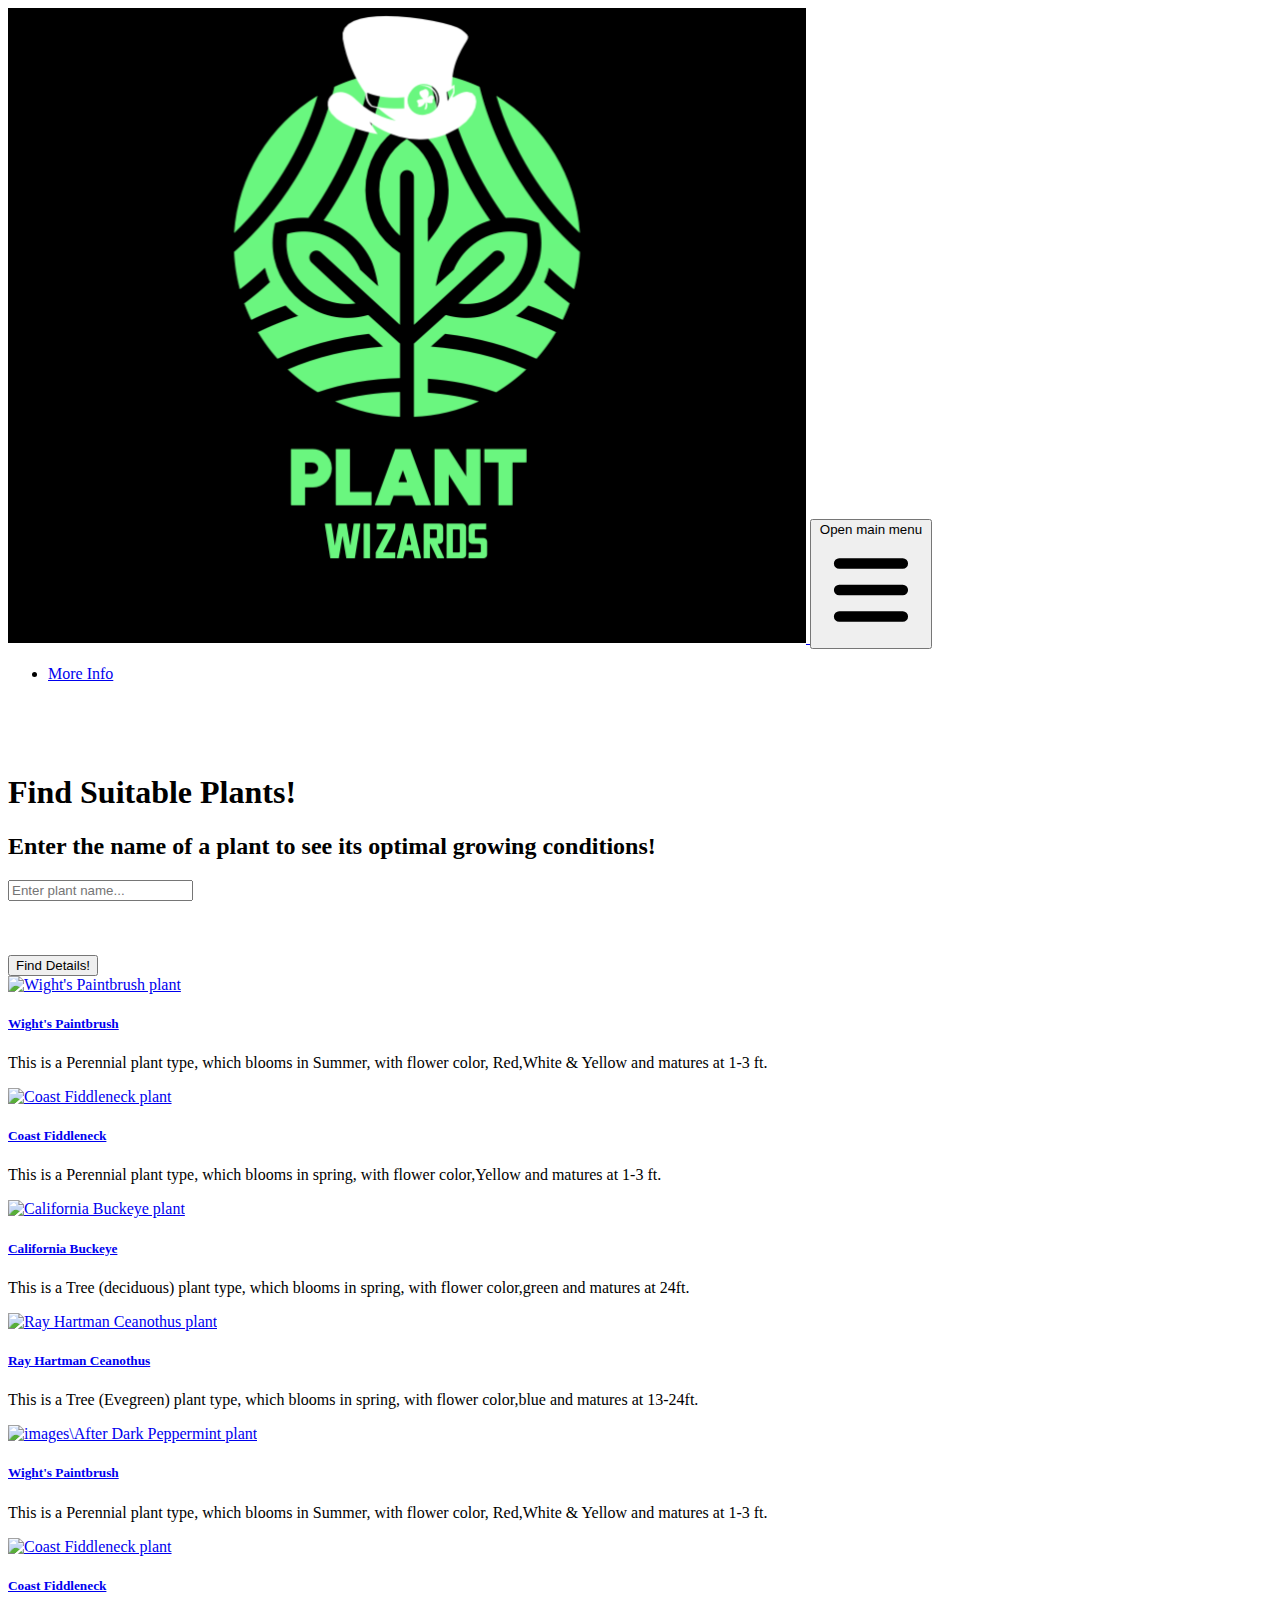
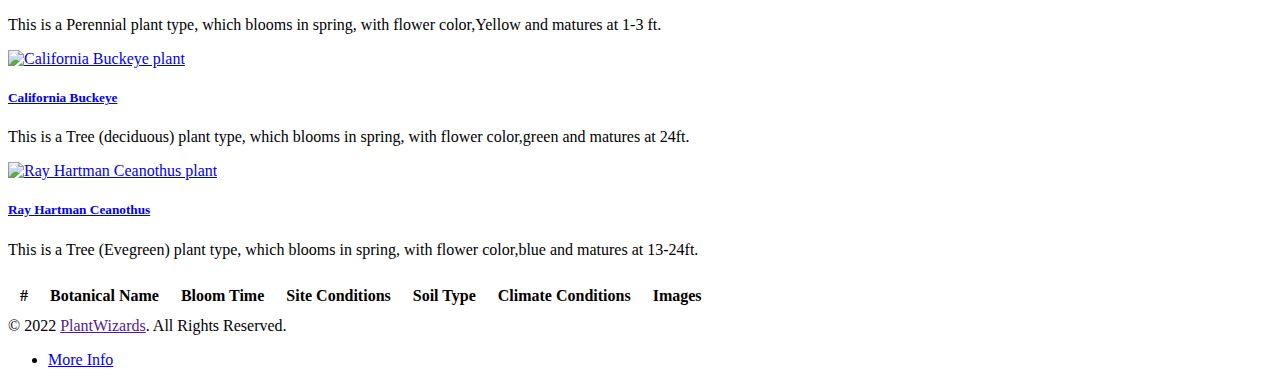
==== commit 782b5b5a: "Updated About us" ====
--- a/index.html
+++ b/index.html
@@ -2,7 +2,6 @@
 <html lang="en">
 
 <head>
-  <!-- Global site tag (gtag.js) - Google Analytics -->
 
   <meta charset="utf-8" />
   <meta name="viewport" content="width=device-width, initial-scale=1, shrink-to-fit=yes" />
@@ -36,6 +35,7 @@
           colors: {
             mintGreen: '#98FF98',
             lightGreen: '#98E8BC',
+            darkGreen: '#328704',
           },
         },
       },
@@ -47,14 +47,14 @@
 
 
 <!--Body Layout-->
-<body class="text-gray-500 dark:text-gray-400">
+<body class="text-gray-500 dark:text-gray-400 bg-mintGreen">
 
   <header class="bg-mintGreen">
     <nav class=" border-gray-200 px-2 sm:px-4 rounded">
 
       <div class="container flex flex-wrap justify-between items-center mx-auto">
         <a href="index.html" class="flex items-center">
-          <img src="logo.jpg" class="mr-3 h-8 w-auto lg:block" aria-current="page" alt="plantwizards Logo">
+          <img src="logo.jpg" class="mt-2 mr-3 w-20 lg:block" aria-current="page" alt="plantwizards Logo">
           <!-- <span class="self-center text-xl font-semibold whitespace-nowrap dark:text-white">Flowbite</span> -->
         </a>
         <button data-collapse-toggle="navbar-default" type="button"
@@ -71,15 +71,12 @@
         <div class="hidden w-full md:block md:w-auto" id="navbar-default">
           <ul
             class="flex flex-col p-4 mt-4 rounded-lg border-gray-100 md:flex-row md:space-x-8 md:mt-0 md:text-sm md:font-medium md:border-0 md:bg-white md:bg-transparent dark:bg-gray-800 md:dark:bg-gray-900 dark:border-gray-700">
-            <!-- <li>
-              <a href="#" class="block py-2 pr-4 pl-3 text-white rounded hover:bg-gray-600 md:p-0 text-base"
-                aria-current="page">Plant</a>
-            </li> -->
+        
 
             <li>
               <a href="About Us.html"
-                class="block py-2 pr-4 pl-3 text-white rounded hover:bg-gray-600 hover:no-underline md:border-0  md:p-0 text-base">About
-                Us</a>
+                class="block py-2 pr-4 pl-3 text-gray-700 rounded 0 md:border-0  md:p-0 text-lg">More Info
+              </a>
             </li>
 
           </ul>
@@ -90,11 +87,6 @@
     </nav>
 
   </header>
-
-
-
-
-
 
 
   <div class="mas">
@@ -105,9 +97,8 @@
             <br>
             <br>
             <br>
-            <h1 class=>Find Suitable Plants!</h1>
-            <h2 class=>Enter the name of a plant to see its optimal growing conditions!</h2>
-            <h6>(Click <a href="https://jurgenarias.github.io/director/">here</a> to search by director instead)</h6>
+            <h1 class="text-gray-700">Find Suitable Plants!</h1>
+            <h2 class="text-gray-700">Enter the name of a plant to see its optimal growing conditions!</h2>
 
             <form id="form">
 
@@ -127,14 +118,14 @@
               </div>
             </form>
 
-            <p class="mt-6 noresults">
+            <!-- <p class="mt-6 noresults">
             </p>
             <p class="noresults2">It might take a few seconds to load the database for your first search (depending on
               your internet connection)
-            </p>
-
-
-            <!-- Card section -->
+            </p> -->
+
+
+            <!-- Card section 1 -->
             <div class="container mx-auto p-0.5 grid grid-cols-4 gap-4">
 
               <div
@@ -146,18 +137,9 @@
                   <a href="#">
                     <h5 class="text-base font-bold tracking-tight text-gray-900 dark:text-white">Wight's Paintbrush</h5>
                   </a>
-                  <p class="mb-3 text-sm font-normal text-gray-700 dark:text-gray-4000"> This is a Perennial plant type, which	
+                  <p class="text-sm font-normal text-gray-700 dark:text-gray-4000"> This is a Perennial plant type, which	
                     blooms in Summer, with flower color, Red,White & Yellow and matures at 1-3 ft.</p>
-                  <a href="#"
-                    class="inline-flex items-center py-2 px-3 text-sm font-medium text-center text-white bg-blue-700 rounded-lg hover:bg-blue-800 focus:ring-4 focus:outline-none focus:ring-blue-300 dark:bg-blue-600 dark:hover:bg-blue-700 dark:focus:ring-blue-800">
-                    Read more
-                    <svg aria-hidden="true" class="ml-2 -mr-1 w-4 h-4" fill="currentColor" viewBox="0 0 20 20"
-                      xmlns="http://www.w3.org/2000/svg">
-                      <path fill-rule="evenodd"
-                        d="M10.293 3.293a1 1 0 011.414 0l6 6a1 1 0 010 1.414l-6 6a1 1 0 01-1.414-1.414L14.586 11H3a1 1 0 110-2h11.586l-4.293-4.293a1 1 0 010-1.414z"
-                        clip-rule="evenodd"></path>
-                    </svg>
-                  </a>
+                  
                 </div>
               </div>
 
@@ -170,18 +152,9 @@
                   <a href="#">
                     <h5 class="text-base font-bold tracking-tight text-gray-900 dark:text-white">Coast Fiddleneck</h5>
                   </a>
-                  <p class="mb-7 text-sm font-normal text-gray-700 dark:text-gray-400">This is a Perennial plant type, which	
+                  <p class="text-sm font-normal text-gray-700 dark:text-gray-400">This is a Perennial plant type, which	
                     blooms in spring, with flower color,Yellow and matures at 1-3 ft.</p>
-                  <a href="#"
-                    class="inline-flex items-center py-2 px-3 text-sm font-medium text-center text-white bg-blue-700 rounded-lg hover:bg-blue-800 focus:ring-4 focus:outline-none focus:ring-blue-300 dark:bg-blue-600 dark:hover:bg-blue-700 dark:focus:ring-blue-800">
-                    Read more
-                    <svg aria-hidden="true" class="ml-2 -mr-1 w-4 h-4" fill="currentColor" viewBox="0 0 20 20"
-                      xmlns="http://www.w3.org/2000/svg">
-                      <path fill-rule="evenodd"
-                        d="M10.293 3.293a1 1 0 011.414 0l6 6a1 1 0 010 1.414l-6 6a1 1 0 01-1.414-1.414L14.586 11H3a1 1 0 110-2h11.586l-4.293-4.293a1 1 0 010-1.414z"
-                        clip-rule="evenodd"></path>
-                    </svg>
-                  </a>
+                 
                 </div>
               </div>
 
@@ -194,18 +167,9 @@
                   <a href="#">
                     <h5 class="text-base font-bold tracking-tight text-gray-900 dark:text-white">California Buckeye</h5>
                   </a>
-                  <p class="mb-7 text-sm font-normal text-gray-700 dark:text-gray-400">This is a Tree (deciduous) plant type, which	
+                  <p class="text-sm font-normal text-gray-700 dark:text-gray-400">This is a Tree (deciduous) plant type, which	
                     blooms in spring, with flower color,green and matures at 24ft.</p>
-                  <a href="#"
-                    class="inline-flex items-center py-2 px-3 text-sm font-medium text-center text-white bg-blue-700 rounded-lg hover:bg-blue-800 focus:ring-4 focus:outline-none focus:ring-blue-300 dark:bg-blue-600 dark:hover:bg-blue-700 dark:focus:ring-blue-800">
-                    Read more
-                    <svg aria-hidden="true" class="ml-2 -mr-1 w-4 h-4" fill="currentColor" viewBox="0 0 20 20"
-                      xmlns="http://www.w3.org/2000/svg">
-                      <path fill-rule="evenodd"
-                        d="M10.293 3.293a1 1 0 011.414 0l6 6a1 1 0 010 1.414l-6 6a1 1 0 01-1.414-1.414L14.586 11H3a1 1 0 110-2h11.586l-4.293-4.293a1 1 0 010-1.414z"
-                        clip-rule="evenodd"></path>
-                    </svg>
-                  </a>
+                 
                 </div>
               </div>
 
@@ -218,24 +182,83 @@
                   <a href="#">
                     <h5 class="text-base font-bold tracking-tight text-gray-900 dark:text-white">Ray Hartman Ceanothus</h5>
                   </a>
-                  <p class="mb-7 text-sm font-normal text-gray-700 dark:text-gray-400">This is a Tree (Evegreen) plant type, which	
+                  <p class="text-sm font-normal text-gray-700 dark:text-gray-400">This is a Tree (Evegreen) plant type, which	
                     blooms in spring, with flower color,blue and matures at 13-24ft.</p>
-                  <a href="#"
-                    class="inline-flex items-center py-2 px-3 text-sm font-medium text-center text-white bg-blue-700 rounded-lg hover:bg-blue-800 focus:ring-4 focus:outline-none focus:ring-blue-300 dark:bg-blue-600 dark:hover:bg-blue-700 dark:focus:ring-blue-800">
-                    Read more
-                    <svg aria-hidden="true" class="ml-2 -mr-1 w-4 h-4" fill="currentColor" viewBox="0 0 20 20"
-                      xmlns="http://www.w3.org/2000/svg">
-                      <path fill-rule="evenodd"
-                        d="M10.293 3.293a1 1 0 011.414 0l6 6a1 1 0 010 1.414l-6 6a1 1 0 01-1.414-1.414L14.586 11H3a1 1 0 110-2h11.586l-4.293-4.293a1 1 0 010-1.414z"
-                        clip-rule="evenodd"></path>
-                    </svg>
-                  </a>
+                  
                 </div>
               </div>
 
             </div>
 
-            <!-- Card section end -->
+            <!-- Card section 1 end -->
+
+
+            <!-- Card section 2 -->
+             <div class="container mx-auto p-0.5 grid grid-cols-4 gap-4">
+
+              <div
+                class="mt-6 mx-2 max-w-sm bg-white rounded-sm border border-gray-200 shadow-md dark:bg-gray-800 dark:border-gray-700">
+                <a href="#">
+                  <img class="mt-1 mx-auto w-auto" src="images\Beach_Morning_Glory.jpeg" alt="images\After Dark Peppermint plant ">
+                </a>
+                <div class="p-3">
+                  <a href="#">
+                    <h5 class="text-base font-bold tracking-tight text-gray-900 dark:text-white">Wight's Paintbrush</h5>
+                  </a>
+                  <p class="text-sm font-normal text-gray-700 dark:text-gray-4000"> This is a Perennial plant type, which	
+                    blooms in Summer, with flower color, Red,White & Yellow and matures at 1-3 ft.</p>
+                  
+                </div>
+              </div>
+
+              <div
+                class="mt-6 mx-2 max-w-sm bg-white rounded-sm border border-gray-200 shadow-md dark:bg-gray-800 dark:border-gray-700">
+                <a href="#">
+                  <img class="mt-6 mx-auto" src="images\Coast_Fiddleneck.jpg" alt="Coast Fiddleneck plant">
+                </a>
+                <div class="p-3">
+                  <a href="#">
+                    <h5 class="text-base font-bold tracking-tight text-gray-900 dark:text-white">Coast Fiddleneck</h5>
+                  </a>
+                  <p class="text-sm font-normal text-gray-700 dark:text-gray-400">This is a Perennial plant type, which	
+                    blooms in spring, with flower color,Yellow and matures at 1-3 ft.</p>
+                 
+                </div>
+              </div>
+
+              <div
+                class="mt-6 mx-2 max-w-sm bg-white rounded-sm border border-gray-200 shadow-md dark:bg-gray-800 dark:border-gray-700">
+                <a href="#">
+                  <img class="mt-6 mx-auto w-60" src="images\California_Buckeye.jpg" alt="California Buckeye plant">
+                </a>
+                <div class="p-3">
+                  <a href="#">
+                    <h5 class="text-base font-bold tracking-tight text-gray-900 dark:text-white">California Buckeye</h5>
+                  </a>
+                  <p class="text-sm font-normal text-gray-700 dark:text-gray-400">This is a Tree (deciduous) plant type, which	
+                    blooms in spring, with flower color,green and matures at 24ft.</p>
+                 
+                </div>
+              </div>
+
+              <div
+                class="mt-6 mx-2 max-w-sm bg-white rounded-sm border border-gray-200 shadow-md dark:bg-gray-800 dark:border-gray-700">
+                <a href="#">
+                  <img class="mt-6 mx-auto" src="images\Ray_Hartman_Ceanothus.jpg" alt="Ray Hartman Ceanothus plant">
+                </a>
+                <div class="p-3">
+                  <a href="#">
+                    <h5 class="text-base font-bold tracking-tight text-gray-900 dark:text-white">Ray Hartman Ceanothus</h5>
+                  </a>
+                  <p class="text-sm font-normal text-gray-700 dark:text-gray-400">This is a Tree (Evegreen) plant type, which	
+                    blooms in spring, with flower color,blue and matures at 13-24ft.</p>
+                  
+                </div>
+              </div>
+
+            </div>
+
+            <!-- Card section 2 end -->
 
             <table class="mt-4 table" cellpadding="10">
               <tbody>
@@ -247,7 +270,7 @@
                     <th scope="col">Site Conditions</th>
                     <th scope="col">Soil Type</th>
                     <th scope="col">Climate Conditions</th>
-
+                    <th scope="col">Images</th>
                   </tr>
                 </thead>
 
@@ -267,13 +290,13 @@
 
 
 
-  <footer class="p-4 bg-white rounded-lg shadow md:flex md:items-center md:justify-between md:p-6 dark:bg-gray-800">
+  <footer class="p-4 bg-mintGreen rounded-lg shadow md:flex md:items-center md:justify-between md:p-6 dark:bg-gray-800">
     <span class="text-sm text-gray-500 sm:text-center dark:text-gray-400">© 2022 <a href=""
         class="hover:underline">PlantWizards</a>. All Rights Reserved.
     </span>
     <ul class="flex flex-wrap items-center mt-3 text-sm text-gray-500 dark:text-gray-400 sm:mt-0">
       <li>
-        <a href="About Us.html" class="mr-4 hover:underline md:mr-6 ">About Us</a>
+        <a href="About Us.html" class="mr-4 hover:underline md:mr-6 ">More Info</a>
       </li>
     </ul>
   </footer>
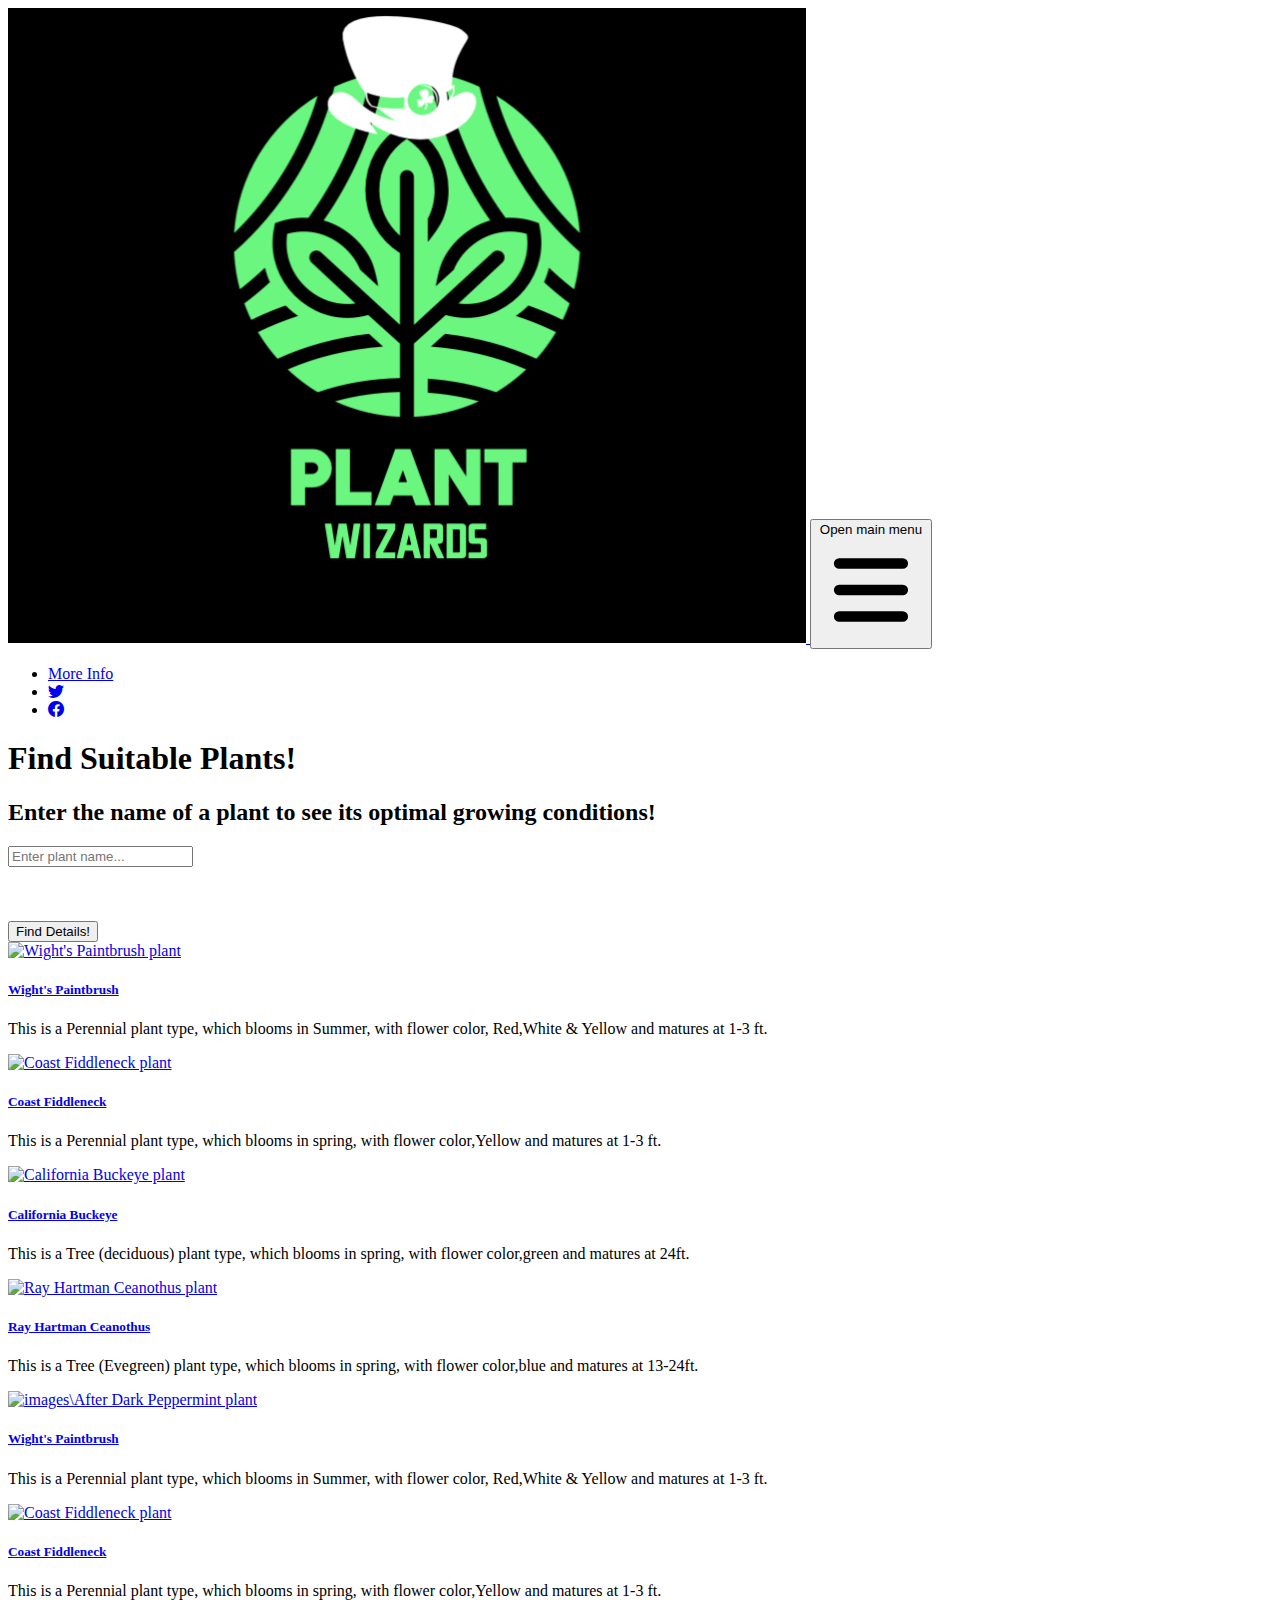
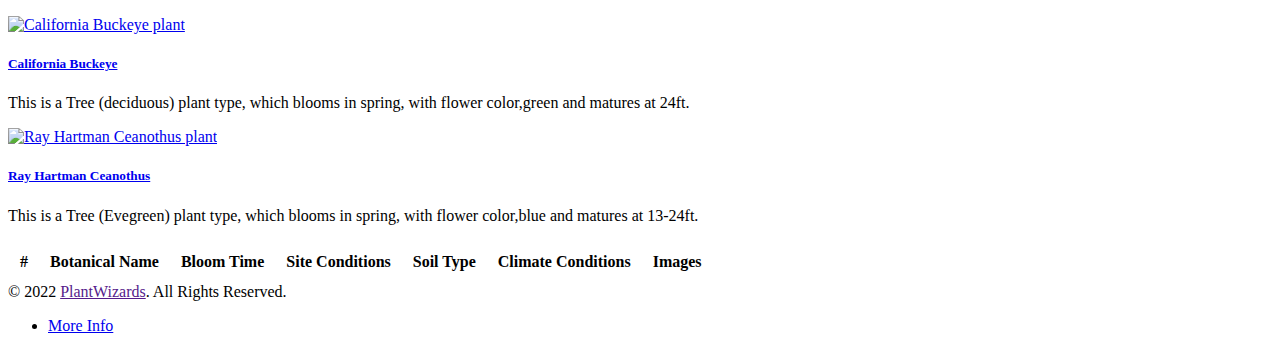
==== commit b6b990ee: "Social Media icon update" ====
--- a/index.html
+++ b/index.html
@@ -17,6 +17,7 @@
 
   <!-- Core theme CSS (includes Bootstrap)-->
   <link href="css/styles.css" rel="stylesheet" />
+  <link rel="stylesheet" href="https://cdn.jsdelivr.net/npm/bootstrap-icons@1.9.1/font/bootstrap-icons.css">
 
 
   <link rel="stylesheet" href="https://unpkg.com/flowbite@1.5.3/dist/flowbite.min.css" />
@@ -78,6 +79,17 @@
                 class="block py-2 pr-4 pl-3 text-gray-700 rounded 0 md:border-0  md:p-0 text-lg">More Info
               </a>
             </li>
+            <li>
+              <a href="About Us.html"
+                class="bi bi-twitter block py-2 pr-4 pl-3 text-gray-700 rounded 0 md:border-0  md:p-0 text-lg">
+              </a>
+            </li>
+
+            <li>
+              <a href="About Us.html"
+                class="bi bi-facebook block py-2 pr-4 pl-3 text-gray-700 rounded 0 md:border-0  md:p-0 text-lg">
+              </a>
+            </li>
 
           </ul>
 
@@ -94,9 +106,7 @@
       <div class="row">
         <div class="col-md-12">
           <div class="mx-auto">
-            <br>
-            <br>
-            <br>
+          
             <h1 class="text-gray-700">Find Suitable Plants!</h1>
             <h2 class="text-gray-700">Enter the name of a plant to see its optimal growing conditions!</h2>
 
@@ -129,7 +139,7 @@
             <div class="container mx-auto p-0.5 grid grid-cols-4 gap-4">
 
               <div
-                class="mt-6 mx-2 max-w-sm bg-white rounded-sm border border-gray-200 shadow-md dark:bg-gray-800 dark:border-gray-700">
+                class="mt-6 mx-2 max-w-sm bg-white rounded-sm border border-gray-900 shadow-md dark:bg-gray-800 dark:border-gray-700">
                 <a href="#">
                   <img class="mt-1 mx-auto w-60" src="images\Wight's_Paintbrush.jpg" alt="Wight's Paintbrush plant">
                 </a>
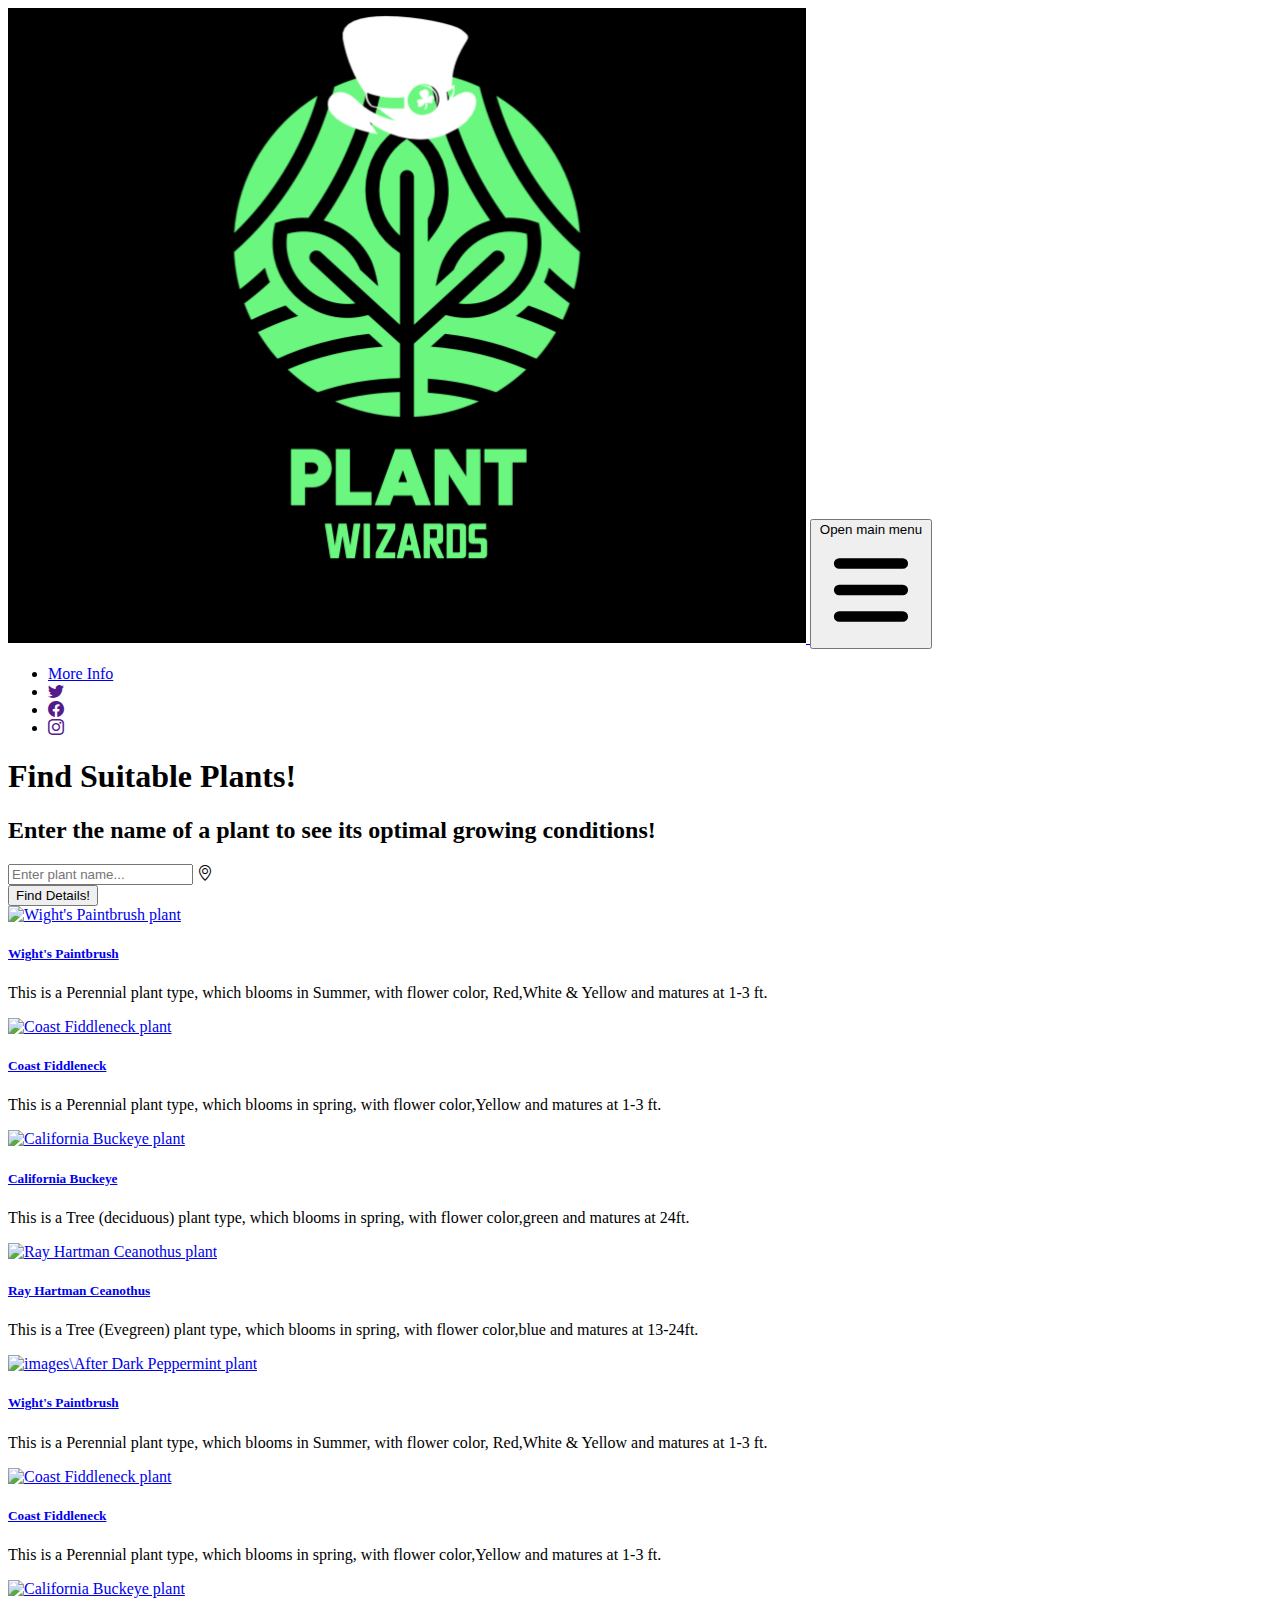
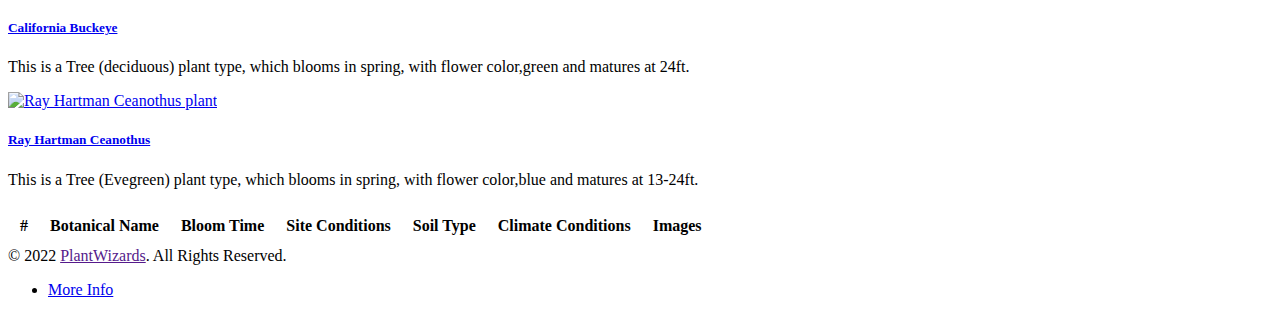
==== commit 5038f769: "index page" ====
--- a/index.html
+++ b/index.html
@@ -32,6 +32,9 @@
           fontFamily: {
             inter: ['Inter', 'sans-serif'],
             poppins: ['Poppins', 'sans-serif'],
+          },
+          backgroundImage: {
+            'hero': "url('tmp_75b4086e-4e56-4227-a946-b34ce37af16a.jpg')"
           },
           colors: {
             mintGreen: '#98FF98',
@@ -48,9 +51,9 @@
 
 
 <!--Body Layout-->
-<body class="text-gray-500 dark:text-gray-400 bg-mintGreen">
-
-  <header class="bg-mintGreen">
+<body class="text-gray-500 dark:text-gray-400 bg-hero">
+
+  <header class="">
     <nav class=" border-gray-200 px-2 sm:px-4 rounded">
 
       <div class="container flex flex-wrap justify-between items-center mx-auto">
@@ -75,19 +78,25 @@
         
 
             <li>
-              <a href="About Us.html"
+              <a href="More info.html"
                 class="block py-2 pr-4 pl-3 text-gray-700 rounded 0 md:border-0  md:p-0 text-lg">More Info
               </a>
             </li>
             <li>
-              <a href="About Us.html"
-                class="bi bi-twitter block py-2 pr-4 pl-3 text-gray-700 rounded 0 md:border-0  md:p-0 text-lg">
+              <a href=""
+                class="bi bi-twitter block py-2 text-gray-700 rounded 0 md:border-0  md:p-0 text-lg">
               </a>
             </li>
 
             <li>
-              <a href="About Us.html"
-                class="bi bi-facebook block py-2 pr-4 pl-3 text-gray-700 rounded 0 md:border-0  md:p-0 text-lg">
+              <a href=""
+                class="bi bi-facebook block py-2 text-gray-700 rounded 0 md:border-0  md:p-0 text-lg">
+              </a>
+            </li>
+
+            <li>
+              <a href=""
+                class="bi bi-instagram block py-2 text-gray-700 rounded 0 md:border-0  md:p-0 text-lg">
               </a>
             </li>
 
@@ -113,16 +122,15 @@
             <form id="form">
 
               <div class="input-group input-group-newsletter">
-
+                
                 <input class="form-control" id="user-input" placeholder="Enter plant name..."
                   aria-label="Enter email..." aria-describedby="submit-button" />
-                <br>
-                <br>
-                <br>
-                <br>
+                  <span>
+                    <i class="bi bi-geo-alt"></i></span>
+                  
                 <div class="boton input-group-append" id="boton">
                   <button
-                    class="mt-6 boton btn btn-secondary text-white bg-gray-800 hover:bg-gray-900 focus:outline-none focus:ring-4 focus:ring-gray-300 font-medium rounded-lg text-sm px-2 py-2.5 mr-2 mb-2 dark:bg-gray-800 dark:hover:bg-gray-700 dark:focus:ring-gray-700 dark:border-gray-700"
+                    class="mt-20 boton btn btn-secondary text-white bg-gray-800 hover:bg-gray-900 focus:outline-none focus:ring-4 focus:ring-gray-300 font-medium rounded-lg text-sm px-2 py-2.5 mr-2 mb-2 dark:bg-gray-800 dark:hover:bg-gray-700 dark:focus:ring-gray-700 dark:border-gray-700"
                     type="button" id="button">Find Details!</button>
                 </div>
               </div>
@@ -136,7 +144,7 @@
 
 
             <!-- Card section 1 -->
-            <div class="container mx-auto p-0.5 grid grid-cols-4 gap-4">
+            <div class="mt-20 container mx-auto p-0.5 grid grid-cols-4 gap-4">
 
               <div
                 class="mt-6 mx-2 max-w-sm bg-white rounded-sm border border-gray-900 shadow-md dark:bg-gray-800 dark:border-gray-700">
@@ -269,6 +277,7 @@
             </div>
 
             <!-- Card section 2 end -->
+
 
             <table class="mt-4 table" cellpadding="10">
               <tbody>
@@ -300,13 +309,13 @@
 
 
 
-  <footer class="p-4 bg-mintGreen rounded-lg shadow md:flex md:items-center md:justify-between md:p-6 dark:bg-gray-800">
+  <footer class="p-4 rounded-lg shadow md:flex md:items-center md:justify-between md:p-6 dark:bg-gray-800">
     <span class="text-sm text-gray-500 sm:text-center dark:text-gray-400">© 2022 <a href=""
         class="hover:underline">PlantWizards</a>. All Rights Reserved.
     </span>
     <ul class="flex flex-wrap items-center mt-3 text-sm text-gray-500 dark:text-gray-400 sm:mt-0">
       <li>
-        <a href="About Us.html" class="mr-4 hover:underline md:mr-6 ">More Info</a>
+        <a href="More info.html" class="mr-4 hover:underline md:mr-6 ">More Info</a>
       </li>
     </ul>
   </footer>
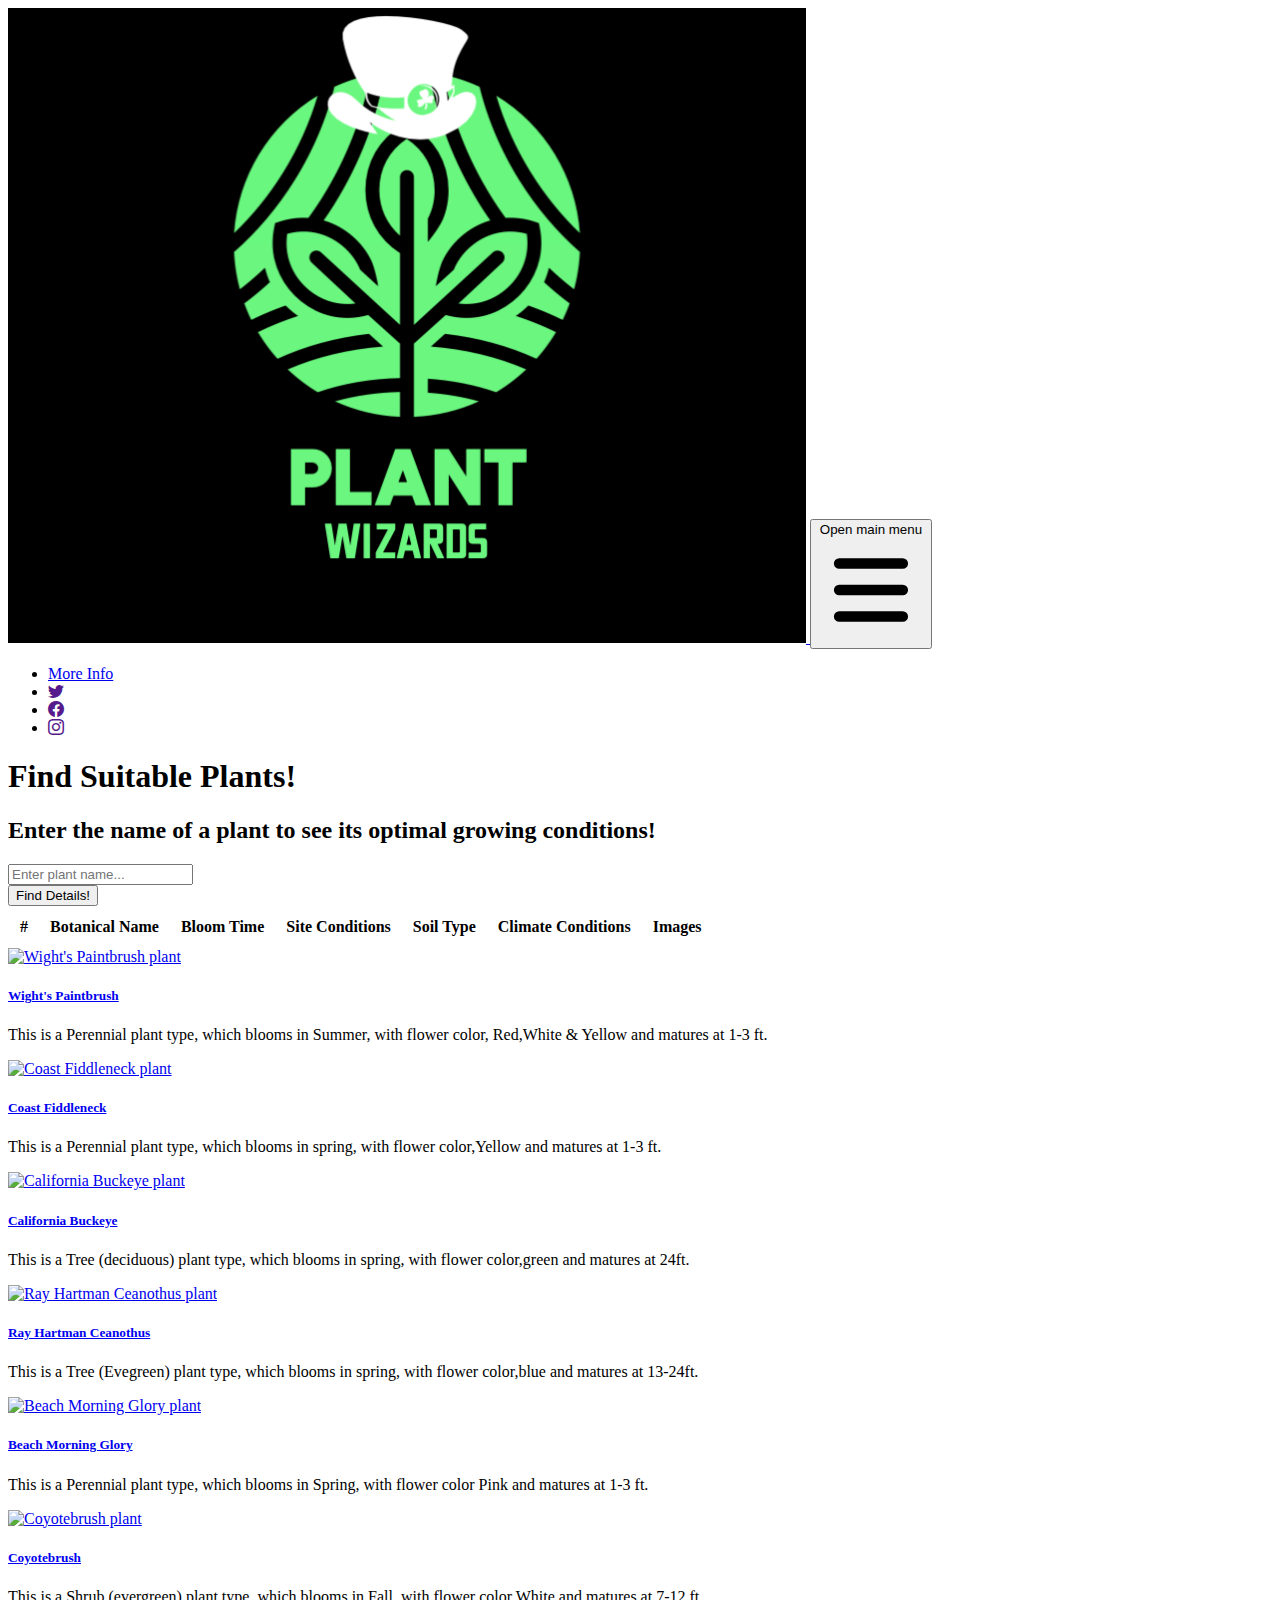
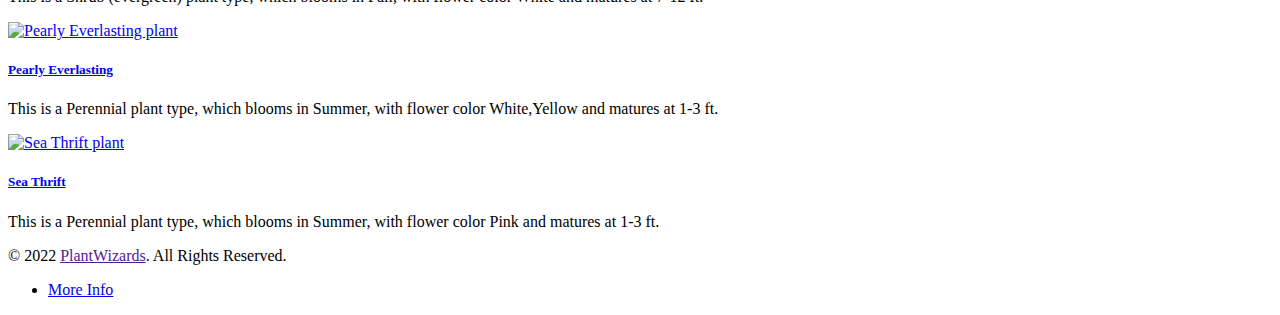
==== commit 78cafddc: "Update Index" ====
--- a/index.html
+++ b/index.html
@@ -51,6 +51,7 @@
 
 
 <!--Body Layout-->
+
 <body class="text-gray-500 dark:text-gray-400 bg-hero">
 
   <header class="">
@@ -75,7 +76,7 @@
         <div class="hidden w-full md:block md:w-auto" id="navbar-default">
           <ul
             class="flex flex-col p-4 mt-4 rounded-lg border-gray-100 md:flex-row md:space-x-8 md:mt-0 md:text-sm md:font-medium md:border-0 md:bg-white md:bg-transparent dark:bg-gray-800 md:dark:bg-gray-900 dark:border-gray-700">
-        
+
 
             <li>
               <a href="More info.html"
@@ -83,20 +84,17 @@
               </a>
             </li>
             <li>
-              <a href=""
-                class="bi bi-twitter block py-2 text-gray-700 rounded 0 md:border-0  md:p-0 text-lg">
+              <a href="" class="bi bi-twitter block py-2 text-gray-700 rounded 0 md:border-0  md:p-0 text-lg">
               </a>
             </li>
 
             <li>
-              <a href=""
-                class="bi bi-facebook block py-2 text-gray-700 rounded 0 md:border-0  md:p-0 text-lg">
+              <a href="" class="bi bi-facebook block py-2 text-gray-700 rounded 0 md:border-0  md:p-0 text-lg">
               </a>
             </li>
 
             <li>
-              <a href=""
-                class="bi bi-instagram block py-2 text-gray-700 rounded 0 md:border-0  md:p-0 text-lg">
+              <a href="" class="bi bi-instagram block py-2 text-gray-700 rounded 0 md:border-0  md:p-0 text-lg">
               </a>
             </li>
 
@@ -115,171 +113,29 @@
       <div class="row">
         <div class="col-md-12">
           <div class="mx-auto">
-          
+
             <h1 class="text-gray-700">Find Suitable Plants!</h1>
             <h2 class="text-gray-700">Enter the name of a plant to see its optimal growing conditions!</h2>
 
             <form id="form">
 
               <div class="input-group input-group-newsletter">
-                
+
                 <input class="form-control" id="user-input" placeholder="Enter plant name..."
                   aria-label="Enter email..." aria-describedby="submit-button" />
-                  <span>
-                    <i class="bi bi-geo-alt"></i></span>
-                  
+                <!-- <span>
+                  <i class="bi bi-geo-alt"></i></span> -->
+
                 <div class="boton input-group-append" id="boton">
                   <button
-                    class="mt-20 boton btn btn-secondary text-white bg-gray-800 hover:bg-gray-900 focus:outline-none focus:ring-4 focus:ring-gray-300 font-medium rounded-lg text-sm px-2 py-2.5 mr-2 mb-2 dark:bg-gray-800 dark:hover:bg-gray-700 dark:focus:ring-gray-700 dark:border-gray-700"
+                    class="mt-5 boton btn btn-secondary text-white bg-gray-800 hover:bg-gray-900 focus:outline-none focus:ring-4 focus:ring-gray-300 font-medium rounded-lg text-sm px-2 py-2.5 mr-2 mb-2 dark:bg-gray-800 dark:hover:bg-gray-700 dark:focus:ring-gray-700 dark:border-gray-700"
                     type="button" id="button">Find Details!</button>
                 </div>
               </div>
             </form>
 
-            <!-- <p class="mt-6 noresults">
-            </p>
-            <p class="noresults2">It might take a few seconds to load the database for your first search (depending on
-              your internet connection)
-            </p> -->
-
-
-            <!-- Card section 1 -->
-            <div class="mt-20 container mx-auto p-0.5 grid grid-cols-4 gap-4">
-
-              <div
-                class="mt-6 mx-2 max-w-sm bg-white rounded-sm border border-gray-900 shadow-md dark:bg-gray-800 dark:border-gray-700">
-                <a href="#">
-                  <img class="mt-1 mx-auto w-60" src="images\Wight's_Paintbrush.jpg" alt="Wight's Paintbrush plant">
-                </a>
-                <div class="p-3">
-                  <a href="#">
-                    <h5 class="text-base font-bold tracking-tight text-gray-900 dark:text-white">Wight's Paintbrush</h5>
-                  </a>
-                  <p class="text-sm font-normal text-gray-700 dark:text-gray-4000"> This is a Perennial plant type, which	
-                    blooms in Summer, with flower color, Red,White & Yellow and matures at 1-3 ft.</p>
-                  
-                </div>
-              </div>
-
-              <div
-                class="mt-6 mx-2 max-w-sm bg-white rounded-sm border border-gray-200 shadow-md dark:bg-gray-800 dark:border-gray-700">
-                <a href="#">
-                  <img class="mt-6 mx-auto" src="images\Coast_Fiddleneck.jpg" alt="Coast Fiddleneck plant">
-                </a>
-                <div class="p-3">
-                  <a href="#">
-                    <h5 class="text-base font-bold tracking-tight text-gray-900 dark:text-white">Coast Fiddleneck</h5>
-                  </a>
-                  <p class="text-sm font-normal text-gray-700 dark:text-gray-400">This is a Perennial plant type, which	
-                    blooms in spring, with flower color,Yellow and matures at 1-3 ft.</p>
-                 
-                </div>
-              </div>
-
-              <div
-                class="mt-6 mx-2 max-w-sm bg-white rounded-sm border border-gray-200 shadow-md dark:bg-gray-800 dark:border-gray-700">
-                <a href="#">
-                  <img class="mt-6 mx-auto w-60" src="images\California_Buckeye.jpg" alt="California Buckeye plant">
-                </a>
-                <div class="p-3">
-                  <a href="#">
-                    <h5 class="text-base font-bold tracking-tight text-gray-900 dark:text-white">California Buckeye</h5>
-                  </a>
-                  <p class="text-sm font-normal text-gray-700 dark:text-gray-400">This is a Tree (deciduous) plant type, which	
-                    blooms in spring, with flower color,green and matures at 24ft.</p>
-                 
-                </div>
-              </div>
-
-              <div
-                class="mt-6 mx-2 max-w-sm bg-white rounded-sm border border-gray-200 shadow-md dark:bg-gray-800 dark:border-gray-700">
-                <a href="#">
-                  <img class="mt-6 mx-auto" src="images\Ray_Hartman_Ceanothus.jpg" alt="Ray Hartman Ceanothus plant">
-                </a>
-                <div class="p-3">
-                  <a href="#">
-                    <h5 class="text-base font-bold tracking-tight text-gray-900 dark:text-white">Ray Hartman Ceanothus</h5>
-                  </a>
-                  <p class="text-sm font-normal text-gray-700 dark:text-gray-400">This is a Tree (Evegreen) plant type, which	
-                    blooms in spring, with flower color,blue and matures at 13-24ft.</p>
-                  
-                </div>
-              </div>
-
-            </div>
-
-            <!-- Card section 1 end -->
-
-
-            <!-- Card section 2 -->
-             <div class="container mx-auto p-0.5 grid grid-cols-4 gap-4">
-
-              <div
-                class="mt-6 mx-2 max-w-sm bg-white rounded-sm border border-gray-200 shadow-md dark:bg-gray-800 dark:border-gray-700">
-                <a href="#">
-                  <img class="mt-1 mx-auto w-auto" src="images\Beach_Morning_Glory.jpeg" alt="images\After Dark Peppermint plant ">
-                </a>
-                <div class="p-3">
-                  <a href="#">
-                    <h5 class="text-base font-bold tracking-tight text-gray-900 dark:text-white">Wight's Paintbrush</h5>
-                  </a>
-                  <p class="text-sm font-normal text-gray-700 dark:text-gray-4000"> This is a Perennial plant type, which	
-                    blooms in Summer, with flower color, Red,White & Yellow and matures at 1-3 ft.</p>
-                  
-                </div>
-              </div>
-
-              <div
-                class="mt-6 mx-2 max-w-sm bg-white rounded-sm border border-gray-200 shadow-md dark:bg-gray-800 dark:border-gray-700">
-                <a href="#">
-                  <img class="mt-6 mx-auto" src="images\Coast_Fiddleneck.jpg" alt="Coast Fiddleneck plant">
-                </a>
-                <div class="p-3">
-                  <a href="#">
-                    <h5 class="text-base font-bold tracking-tight text-gray-900 dark:text-white">Coast Fiddleneck</h5>
-                  </a>
-                  <p class="text-sm font-normal text-gray-700 dark:text-gray-400">This is a Perennial plant type, which	
-                    blooms in spring, with flower color,Yellow and matures at 1-3 ft.</p>
-                 
-                </div>
-              </div>
-
-              <div
-                class="mt-6 mx-2 max-w-sm bg-white rounded-sm border border-gray-200 shadow-md dark:bg-gray-800 dark:border-gray-700">
-                <a href="#">
-                  <img class="mt-6 mx-auto w-60" src="images\California_Buckeye.jpg" alt="California Buckeye plant">
-                </a>
-                <div class="p-3">
-                  <a href="#">
-                    <h5 class="text-base font-bold tracking-tight text-gray-900 dark:text-white">California Buckeye</h5>
-                  </a>
-                  <p class="text-sm font-normal text-gray-700 dark:text-gray-400">This is a Tree (deciduous) plant type, which	
-                    blooms in spring, with flower color,green and matures at 24ft.</p>
-                 
-                </div>
-              </div>
-
-              <div
-                class="mt-6 mx-2 max-w-sm bg-white rounded-sm border border-gray-200 shadow-md dark:bg-gray-800 dark:border-gray-700">
-                <a href="#">
-                  <img class="mt-6 mx-auto" src="images\Ray_Hartman_Ceanothus.jpg" alt="Ray Hartman Ceanothus plant">
-                </a>
-                <div class="p-3">
-                  <a href="#">
-                    <h5 class="text-base font-bold tracking-tight text-gray-900 dark:text-white">Ray Hartman Ceanothus</h5>
-                  </a>
-                  <p class="text-sm font-normal text-gray-700 dark:text-gray-400">This is a Tree (Evegreen) plant type, which	
-                    blooms in spring, with flower color,blue and matures at 13-24ft.</p>
-                  
-                </div>
-              </div>
-
-            </div>
-
-            <!-- Card section 2 end -->
-
-
-            <table class="mt-4 table" cellpadding="10">
+
+            <table class="mt-5 table" cellpadding="10">
               <tbody>
                 <thead>
                   <tr>
@@ -296,6 +152,146 @@
               </tbody>
             </table>
 
+            <!-- Card section 1 -->
+            <div class="mt-2 container mx-auto p-0.5 grid grid-cols-4 gap-4">
+
+              <div
+                class="mt-6 mx-2 max-w-sm bg-white rounded-xl border-2 border-gray-500 shadow-md dark:bg-gray-800 dark:border-gray-700">
+                <a href="#">
+                  <img class="mt-1 mx-auto w-60" src="images\Wight's_Paintbrush.jpg" alt="Wight's Paintbrush plant">
+                </a>
+                <div class="p-3">
+                  <a href="#">
+                    <h5 class="text-base font-bold tracking-tight text-gray-900 dark:text-white">Wight's Paintbrush</h5>
+                  </a>
+                  <p class="text-sm font-normal text-gray-700 dark:text-gray-4000"> This is a Perennial plant type,
+                    which blooms in Summer, with flower color, Red,White & Yellow and matures at 1-3 ft.</p>
+                </div>
+              </div>
+
+              <div
+                class="mt-6 mx-2 max-w-sm bg-white rounded-lg border-2 border-gray-500 shadow-md dark:bg-gray-800 dark:border-gray-700">
+                <a href="#">
+                  <img class="mt-6 mx-auto" src="images\Coast_Fiddleneck.jpg" alt="Coast Fiddleneck plant">
+                </a>
+                <div class="p-3">
+                  <a href="#">
+                    <h5 class="text-base font-bold tracking-tight text-gray-900 dark:text-white">Coast Fiddleneck</h5>
+                  </a>
+                  <p class="text-sm font-normal text-gray-700 dark:text-gray-400">This is a Perennial plant type, which
+                    blooms in spring, with flower color,Yellow and matures at 1-3 ft.</p>
+
+                </div>
+              </div>
+
+              <div
+                class="mt-6 mx-2 max-w-sm bg-white rounded-xl border-2 border-black shadow-md dark:bg-gray-800 dark:border-gray-700">
+                <a href="#">
+                  <img class="mt-6 mx-auto w-60" src="images\California_Buckeye.jpg" alt="California Buckeye plant">
+                </a>
+                <div class="p-3">
+                  <a href="#">
+                    <h5 class="text-base font-bold tracking-tight text-gray-900 dark:text-white">California Buckeye</h5>
+                  </a>
+                  <p class="text-sm font-normal text-gray-700 dark:text-gray-400">This is a Tree (deciduous) plant type,
+                    which
+                    blooms in spring, with flower color,green and matures at 24ft.</p>
+
+                </div>
+              </div>
+
+              <div
+                class="mt-6 mx-2 max-w-sm bg-white rounded-sm border border-black shadow-md dark:bg-gray-800 dark:border-gray-700">
+                <a href="#">
+                  <img class="mt-6 mx-auto" src="images\Ray_Hartman_Ceanothus.jpg" alt="Ray Hartman Ceanothus plant">
+                </a>
+                <div class="p-3">
+                  <a href="#">
+                    <h5 class="text-base font-bold tracking-tight text-gray-900 dark:text-white">Ray Hartman Ceanothus
+                    </h5>
+                  </a>
+                  <p class="text-sm font-normal text-gray-700 dark:text-gray-400">This is a Tree (Evegreen) plant type,
+                    which
+                    blooms in spring, with flower color,blue and matures at 13-24ft.</p>
+
+                </div>
+              </div>
+
+            </div>
+
+            <!-- Card section 1 end -->
+
+
+            <!-- Card section 2 -->
+            <div class="container mx-auto p-0.5 grid grid-cols-4 gap-4">
+
+              <div
+                class="mt-6 mx-2 max-w-sm bg-white rounded-sm border border-gray-200 shadow-md dark:bg-gray-800 dark:border-gray-700">
+                <a href="#">
+                  <img class="mt-6 mx-auto w-60" src="images\Beach_Morning_Glory.jpeg" alt="Beach Morning Glory plant ">
+                </a>
+                <div class="p-3">
+                  <a href="#">
+                    <h5 class="text-base font-bold tracking-tight text-gray-900 dark:text-white">Beach Morning Glory
+                    </h5>
+                  </a>
+                  <p class="text-sm font-normal text-gray-700 dark:text-gray-4000">This is a Perennial plant type,
+                    which blooms in Spring, with flower color Pink and matures at 1-3 ft.</p>
+
+                </div>
+              </div>
+
+              <div
+                class="mt-6 mx-2 max-w-sm bg-white rounded-sm border border-gray-200 shadow-md dark:bg-gray-800 dark:border-gray-700">
+                <a href="#">
+                  <img class="mt-2 mx-auto " src="images\Coyotebrush.jpg" alt="Coyotebrush plant">
+                </a>
+                <div class="p-3">
+                  <a href="#">
+                    <h5 class="text-base font-bold tracking-tight text-gray-900 dark:text-white">Coyotebrush</h5>
+                  </a>
+                  <p class="text-sm font-normal text-gray-700 dark:text-gray-400">This is a Shrub (evergreen) plant
+                    type, which blooms in Fall, with flower color White and matures at 7-12 ft.</p>
+
+                </div>
+              </div>
+
+              <div
+                class="mt-6 mx-2 max-w-sm bg-white rounded-sm border border-gray-200 shadow-md dark:bg-gray-800 dark:border-gray-700">
+                <a href="#">
+                  <img class="mt-2 mx-auto w-60" src="images\Pearly_Everlasting.jpg" alt="Pearly Everlasting plant">
+                </a>
+                <div class="p-3">
+                  <a href="#">
+                    <h5 class="text-base font-bold tracking-tight text-gray-900 dark:text-white">Pearly Everlasting</h5>
+                  </a>
+                  <p class="text-sm font-normal text-gray-700 dark:text-gray-400">This is a Perennial plant type, which
+                    blooms in Summer, with flower color White,Yellow and matures at 1-3 ft.</p>
+
+                </div>
+              </div>
+
+              <div
+                class="mt-6 mx-2 max-w-sm bg-white rounded-sm border border-gray-200 shadow-md dark:bg-gray-800 dark:border-gray-700">
+                <a href="#">
+                  <img class="mt-3 mx-auto" src="images\Sea_Thrift.jpg" alt="Sea Thrift plant">
+                </a>
+                <div class="p-3">
+                  <a href="#">
+                    <h5 class="text-base font-bold tracking-tight text-gray-900 dark:text-white"> Sea Thrift
+                    </h5>
+                  </a>
+                  <p class="text-sm font-normal text-gray-700 dark:text-gray-400">This is a Perennial plant type, which
+                    blooms in Summer, with flower color Pink and matures at 1-3 ft.</p>
+
+                </div>
+              </div>
+
+            </div>
+
+            <!-- Card section 2 end -->
+
+
 
           </div>
         </div>
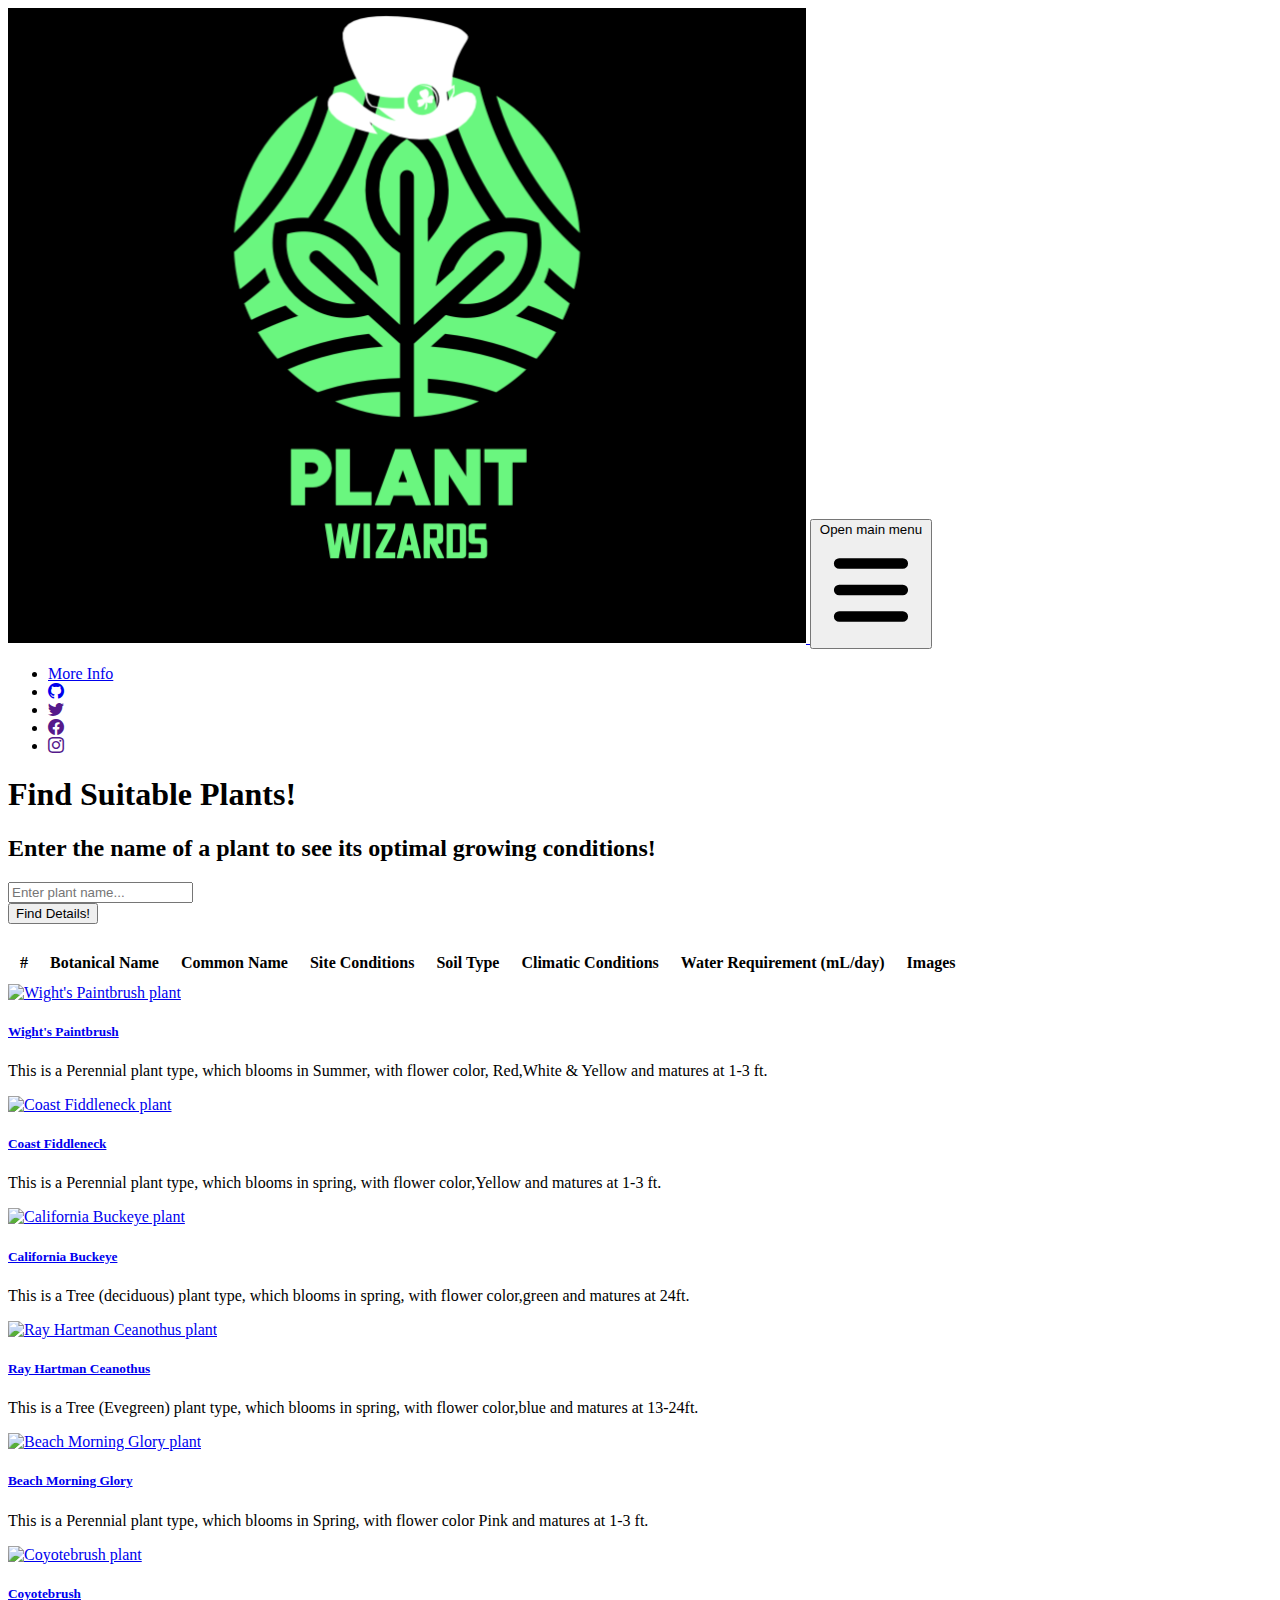
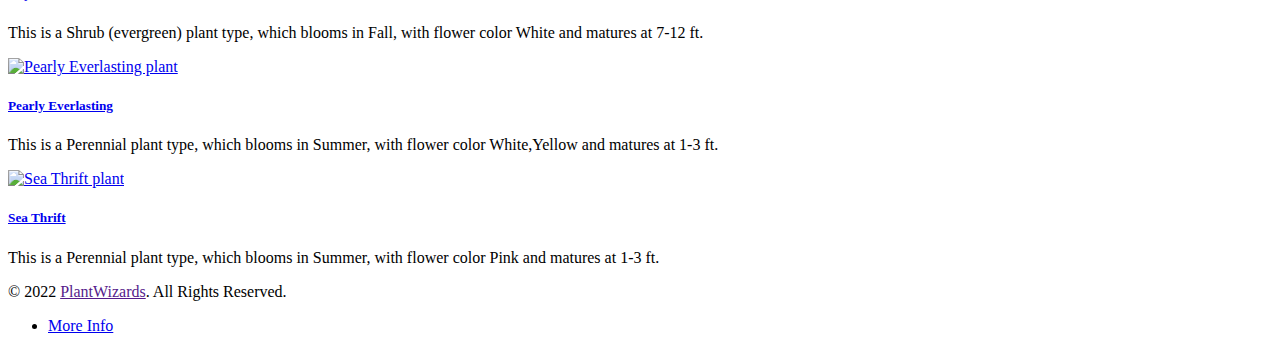
==== commit 0021d8c0: "removed bloom time" ====
--- a/index.html
+++ b/index.html
@@ -7,7 +7,7 @@
   <meta name="viewport" content="width=device-width, initial-scale=1, shrink-to-fit=yes" />
   <meta name="description" content="" />
   <meta name="author" content="" />
-  <title>Indoor Plants!</title>
+  <title>Plant Wizards</title>
 
   <!-- Font Awesome icons (free version)-->
   <script src="https://use.fontawesome.com/releases/v5.15.1/js/all.js" crossorigin="anonymous"></script>
@@ -83,6 +83,12 @@
                 class="block py-2 pr-4 pl-3 text-gray-700 rounded 0 md:border-0  md:p-0 text-lg">More Info
               </a>
             </li>
+
+            <li>
+              <a href="https://github.com/ompiepy/greentech" class="bi bi-github block py-2 text-gray-700 rounded 0 md:border-0  md:p-0 text-lg">
+              </a>
+            </li>
+
             <li>
               <a href="" class="bi bi-twitter block py-2 text-gray-700 rounded 0 md:border-0  md:p-0 text-lg">
               </a>
@@ -133,6 +139,9 @@
                 </div>
               </div>
             </form>
+            <br>
+            
+            <!-- latin_name,common_name,family_name,former_latin_name,plant_type,bloom_time,flower_color,size_at_maturity,climate_appropriate_plants,plant_communities,suitable_site_conditions,soil_type,pruning_needs,water_needs (ml/day),habitat_value,associated_wildlife,stormwater_benefit,stormwater_int,appropriate_location,suggested_green_connection_routes,street_tree_list,additional_characteristices_notes,nurseries,images,photocredit,additional_species_cultivars_varieties,special_list,habitat,habitat_int,thrifty150,thrifty150_int,sidewalk_landscaping_plants,sidewalk_landscaping_plants_int,super60,super60_int,top20,top20_int,shady_clay,shady_clay_int,sandy_soil,sandy_soil_int -->
 
 
             <table class="mt-5 table" cellpadding="10">
@@ -141,10 +150,12 @@
                   <tr>
                     <th scope="col">#</th>
                     <th scope="col">Botanical Name</th>
-                    <th scope="col">Bloom Time</th>
+                    <th scope="col">Common Name</th>
+                    <!-- <th scope="col">Bloom Time</th> -->
                     <th scope="col">Site Conditions</th>
                     <th scope="col">Soil Type</th>
-                    <th scope="col">Climate Conditions</th>
+                    <th scope="col">Climatic Conditions</th>
+                    <th scope="col">Water Requirement (mL/day)</th>
                     <th scope="col">Images</th>
                   </tr>
                 </thead>
@@ -156,7 +167,7 @@
             <div class="mt-2 container mx-auto p-0.5 grid grid-cols-4 gap-4">
 
               <div
-                class="mt-6 mx-2 max-w-sm bg-white rounded-xl border-2 border-gray-500 shadow-md dark:bg-gray-800 dark:border-gray-700">
+                class="mt-6 mx-2 max-w-sm bg-gray-100 rounded-lg border-2 border-lightGreen shadow-lg dark:bg-gray-800 dark:border-gray-700">
                 <a href="#">
                   <img class="mt-1 mx-auto w-60" src="images\Wight's_Paintbrush.jpg" alt="Wight's Paintbrush plant">
                 </a>
@@ -170,7 +181,7 @@
               </div>
 
               <div
-                class="mt-6 mx-2 max-w-sm bg-white rounded-lg border-2 border-gray-500 shadow-md dark:bg-gray-800 dark:border-gray-700">
+                class="mt-6 mx-2 max-w-sm bg-gray-100 rounded-lg border-2 border-lightGreen shadow-lg dark:bg-gray-800 dark:border-gray-700">
                 <a href="#">
                   <img class="mt-6 mx-auto" src="images\Coast_Fiddleneck.jpg" alt="Coast Fiddleneck plant">
                 </a>
@@ -185,7 +196,7 @@
               </div>
 
               <div
-                class="mt-6 mx-2 max-w-sm bg-white rounded-xl border-2 border-black shadow-md dark:bg-gray-800 dark:border-gray-700">
+                class="mt-6 mx-2 max-w-sm bg-gray-100 rounded-lg border-2 border-lightGreen shadow-lg dark:bg-gray-800 dark:border-gray-700">
                 <a href="#">
                   <img class="mt-6 mx-auto w-60" src="images\California_Buckeye.jpg" alt="California Buckeye plant">
                 </a>
@@ -201,7 +212,7 @@
               </div>
 
               <div
-                class="mt-6 mx-2 max-w-sm bg-white rounded-sm border border-black shadow-md dark:bg-gray-800 dark:border-gray-700">
+                class="mt-6 mx-2 max-w-sm bg-gray-100 rounded-lg border-2 border-lightGreen shadow-lg dark:bg-gray-800 dark:border-gray-700">
                 <a href="#">
                   <img class="mt-6 mx-auto" src="images\Ray_Hartman_Ceanothus.jpg" alt="Ray Hartman Ceanothus plant">
                 </a>
@@ -226,7 +237,7 @@
             <div class="container mx-auto p-0.5 grid grid-cols-4 gap-4">
 
               <div
-                class="mt-6 mx-2 max-w-sm bg-white rounded-sm border border-gray-200 shadow-md dark:bg-gray-800 dark:border-gray-700">
+                class="mt-6 mx-2 max-w-sm bg-gray-100 rounded-lg border-2 border-lightGreen shadow-lg dark:bg-gray-800 dark:border-gray-700">
                 <a href="#">
                   <img class="mt-6 mx-auto w-60" src="images\Beach_Morning_Glory.jpeg" alt="Beach Morning Glory plant ">
                 </a>
@@ -242,7 +253,7 @@
               </div>
 
               <div
-                class="mt-6 mx-2 max-w-sm bg-white rounded-sm border border-gray-200 shadow-md dark:bg-gray-800 dark:border-gray-700">
+                class="mt-6 mx-2 max-w-sm bg-gray-100 rounded-lg border-2 border-lightGreen shadow-lg dark:bg-gray-800 dark:border-gray-700">
                 <a href="#">
                   <img class="mt-2 mx-auto " src="images\Coyotebrush.jpg" alt="Coyotebrush plant">
                 </a>
@@ -257,7 +268,7 @@
               </div>
 
               <div
-                class="mt-6 mx-2 max-w-sm bg-white rounded-sm border border-gray-200 shadow-md dark:bg-gray-800 dark:border-gray-700">
+                class="mt-6 mx-2 max-w-sm bg-gray-100 rounded-lg border-2 border-lightGreen shadow-lg dark:bg-gray-800 dark:border-gray-700">
                 <a href="#">
                   <img class="mt-2 mx-auto w-60" src="images\Pearly_Everlasting.jpg" alt="Pearly Everlasting plant">
                 </a>
@@ -272,7 +283,7 @@
               </div>
 
               <div
-                class="mt-6 mx-2 max-w-sm bg-white rounded-sm border border-gray-200 shadow-md dark:bg-gray-800 dark:border-gray-700">
+                class="mt-6 mx-2 max-w-sm bg-gray-100 rounded-lg border-2 border-lightGreen shadow-lg dark:bg-gray-800 dark:border-gray-700">
                 <a href="#">
                   <img class="mt-3 mx-auto" src="images\Sea_Thrift.jpg" alt="Sea Thrift plant">
                 </a>
